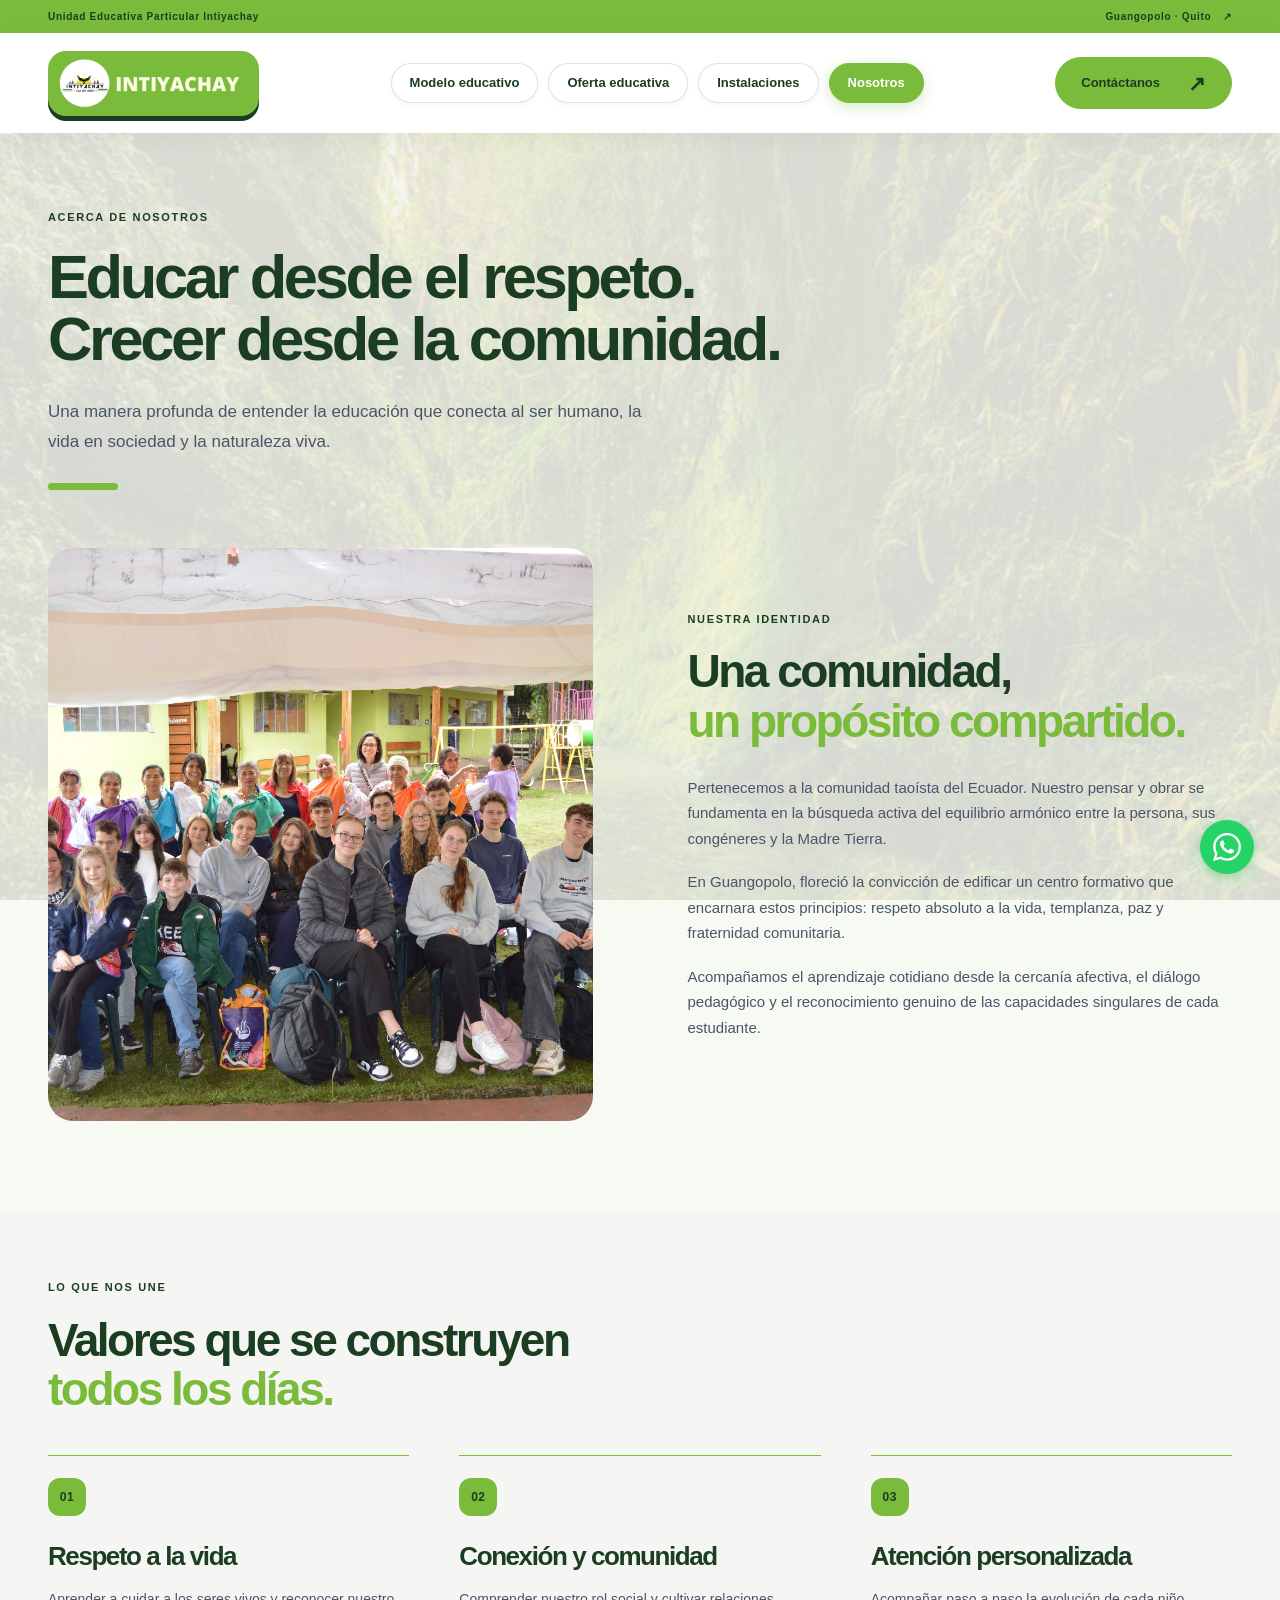
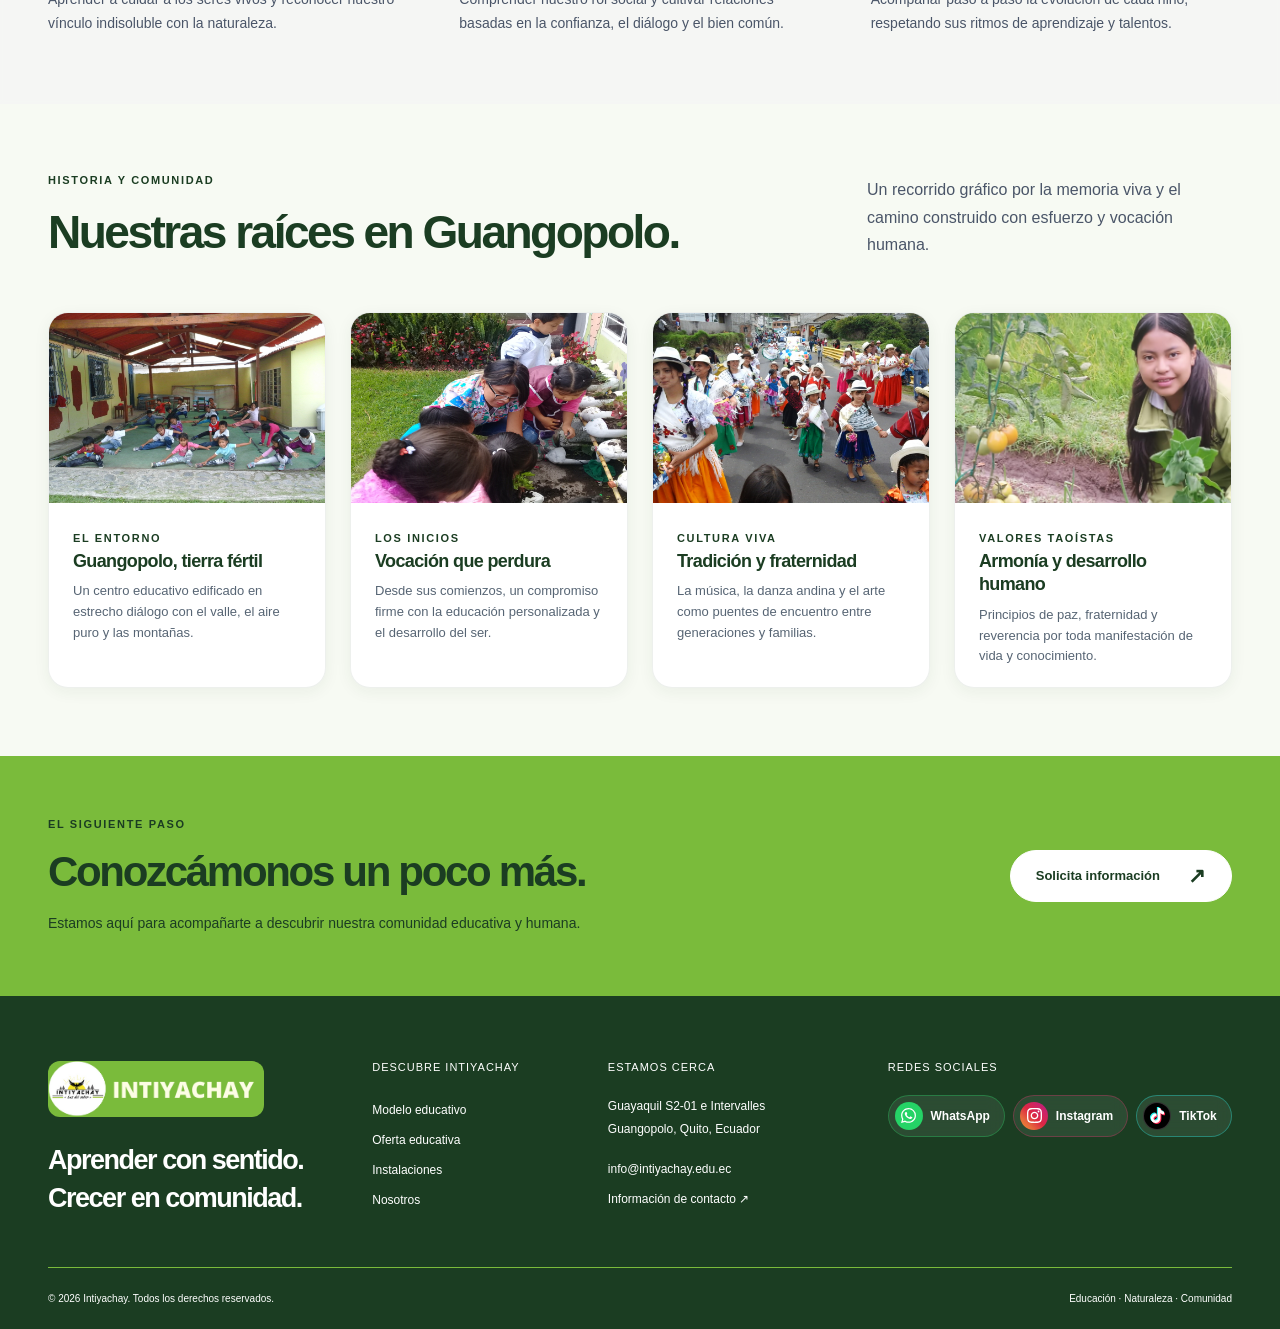
==== acerca-de-nosotros/index.html @ d3e2aaf1 "Initial commit: Rediseño Intiyachay Vinculación" ====
<!DOCTYPE html>
<html lang="es">
<head>
  <meta charset="utf-8"/>
  <meta content="width=device-width, initial-scale=1" name="viewport"/>
  <meta content="Conoce la historia, valores y comunidad de la Unidad Educativa Particular Intiyachay en Guangopolo, Quito." name="description"/>
  <meta content="noindex,nofollow" name="robots"/>
  <meta content="#7ABB3B" name="theme-color"/>
  <title>Nosotros | Intiyachay</title>
  <link href="/assets/styles.css" rel="stylesheet"/>
  <script defer="" src="/assets/site.js"></script>
</head>
<body>
  <a class="skip" href="#contenido">Saltar al contenido</a>

  <div class="utility">
    <div class="container">
      <span>Unidad Educativa Particular Intiyachay</span>
      <a href="/contacto/#ubicacion">Guangopolo · Quito <span aria-hidden="true">↗</span></a>
    </div>
  </div>

  <header class="header">
    <div class="container nav-row">
      <a aria-label="Intiyachay, inicio" class="brand" href="/">
        <img alt="Logo horizontal original, con símbolo y nombre incluidos" height="70" loading="eager" src="/assets/logo.png" width="270"/>
      </a>
      <nav aria-label="Navegación principal" class="desktop-nav">
        <a href="/modelo-educativo/">Modelo educativo</a>
        <a href="/oferta-educativa/">Oferta educativa</a>
        <a href="/nuestras-instalciones/">Instalaciones</a>
        <a aria-current="page" href="/acerca-de-nosotros/">Nosotros</a>
      </nav>
      <a class="button small header-cta" href="/contacto/">Contáctanos<span aria-hidden="true">↗</span></a>
      <button aria-controls="mobile-menu" aria-expanded="false" aria-label="Abrir menú" class="menu-toggle">
        <span></span><span></span>
      </button>
    </div>
    <nav aria-label="Navegación móvil" hidden="" id="mobile-menu">
      <a href="/">Inicio</a>
      <a href="/modelo-educativo/">Modelo educativo</a>
      <a href="/oferta-educativa/">Oferta educativa</a>
      <a href="/nuestras-instalciones/">Instalaciones</a>
      <a aria-current="page" href="/acerca-de-nosotros/">Nosotros</a>
      <a href="/contacto/">Contacto</a>
    </nav>
  </header>

  <main id="contenido">
    <section class="page-intro container">
      <p class="eyebrow">ACERCA DE NOSOTROS</p>
      <h1>Educar desde el respeto.<br/> <em>Crecer desde la comunidad.</em></h1>
      <p class="lead">Una manera profunda de entender la educación que conecta al ser humano, la vida en sociedad y la naturaleza viva.</p>
    </section>

    <section class="container editorial about-editorial">
      <div class="editorial-photo">
        <img alt="Fotografía grupal de la comunidad educativa Intiyachay" fetchpriority="high" height="1063" loading="eager" src="/assets/comunidad.jpeg" width="1600"/>
      </div>
      <div class="editorial-copy">
        <p class="eyebrow">NUESTRA IDENTIDAD</p>
        <h2>Una comunidad,<br/> <em>un propósito compartido.</em></h2>
        <p>Pertenecemos a la comunidad taoísta del Ecuador. Nuestro pensar y obrar se fundamenta en la búsqueda activa del equilibrio armónico entre la persona, sus congéneres y la Madre Tierra.</p>
        <p>En Guangopolo, floreció la convicción de edificar un centro formativo que encarnara estos principios: respeto absoluto a la vida, templanza, paz y fraternidad comunitaria.</p>
        <p>Acompañamos el aprendizaje cotidiano desde la cercanía afectiva, el diálogo pedagógico y el reconocimiento genuino de las capacidades singulares de cada estudiante.</p>
      </div>
    </section>

    <section class="section soft">
      <div class="container">
        <p class="eyebrow">LO QUE NOS UNE</p>
        <h2>Valores que se construyen<br/> <em>todos los días.</em></h2>
        <div class="spaces-grid">
          <article>
            <span class="number">01</span>
            <h3>Respeto a la vida</h3>
            <p>Aprender a cuidar a los seres vivos y reconocer nuestro vínculo indisoluble con la naturaleza.</p>
          </article>
          <article>
            <span class="number">02</span>
            <h3>Conexión y comunidad</h3>
            <p>Comprender nuestro rol social y cultivar relaciones basadas en la confianza, el diálogo y el bien común.</p>
          </article>
          <article>
            <span class="number">03</span>
            <h3>Atención personalizada</h3>
            <p>Acompañar paso a paso la evolución de cada niño, respetando sus ritmos de aprendizaje y talentos.</p>
          </article>
        </div>
      </div>
    </section>

    <section class="section container">
      <div class="section-top">
        <div>
          <p class="eyebrow">HISTORIA Y COMUNIDAD</p>
          <h2>Nuestras raíces en Guangopolo.</h2>
        </div>
        <p class="section-description">Un recorrido gráfico por la memoria viva y el camino construido con esfuerzo y vocación humana.</p>
      </div>

      <div class="history-grid">
        <article class="history-card">
          <img src="/assets/exterior-escuela.jpg" alt="Instalaciones y entorno de Intiyachay" loading="lazy" width="600" height="400"/>
          <div class="history-card-body">
            <span class="eyebrow">EL ENTORNO</span>
            <h3>Guangopolo, tierra fértil</h3>
            <p>Un centro educativo edificado en estrecho diálogo con el valle, el aire puro y las montañas.</p>
          </div>
        </article>

        <article class="history-card">
          <img src="/assets/aula-antigua.jpg" alt="Aula y orígenes del proyecto pedagógico" loading="lazy" width="600" height="400"/>
          <div class="history-card-body">
            <span class="eyebrow">LOS INICIOS</span>
            <h3>Vocación que perdura</h3>
            <p>Desde sus comienzos, un compromiso firme con la educación personalizada y el desarrollo del ser.</p>
          </div>
        </article>

        <article class="history-card">
          <img src="/assets/danza-desfile.jpg" alt="Danza y tradiciones comunitarias" loading="lazy" width="600" height="400"/>
          <div class="history-card-body">
            <span class="eyebrow">CULTURA VIVA</span>
            <h3>Tradición y fraternidad</h3>
            <p>La música, la danza andina y el arte como puentes de encuentro entre generaciones y familias.</p>
          </div>
        </article>

        <article class="history-card">
          <img src="/assets/retrato-comunidad.jpeg" alt="Miembros de la comunidad educativa Intiyachay" loading="lazy" width="600" height="400"/>
          <div class="history-card-body">
            <span class="eyebrow">VALORES TAOÍSTAS</span>
            <h3>Armonía y desarrollo humano</h3>
            <p>Principios de paz, fraternidad y reverencia por toda manifestación de vida y conocimiento.</p>
          </div>
        </article>
      </div>
    </section>

    <section class="contact-band">
      <div class="container">
        <div>
          <p class="eyebrow">EL SIGUIENTE PASO</p>
          <h2>Conozcámonos un poco más.</h2>
          <p>Estamos aquí para acompañarte a descubrir nuestra comunidad educativa y humana.</p>
        </div>
        <a class="button light" href="/contacto/">Solicita información<span aria-hidden="true">↗</span></a>
      </div>
    </section>
  </main>

  <footer>
    <div class="container footer-grid">
      <div class="footer-brand">
        <a aria-label="Intiyachay, inicio" href="/">
          <img alt="Logo horizontal original, con símbolo y nombre incluidos" height="70" loading="lazy" src="/assets/logo.png" width="270"/>
        </a>
        <p>Aprender con sentido.<br/> Crecer en comunidad.</p>
      </div>
      <div>
        <h2>Descubre Intiyachay</h2>
        <a href="/modelo-educativo/">Modelo educativo</a>
        <a href="/oferta-educativa/">Oferta educativa</a>
        <a href="/nuestras-instalciones/">Instalaciones</a>
        <a href="/acerca-de-nosotros/">Nosotros</a>
      </div>
      <div>
        <h2>Estamos cerca</h2>
        <p>Guayaquil S2-01 e Intervalles<br/> Guangopolo, Quito, Ecuador</p>
        <a href="mailto:info@intiyachay.edu.ec">info@intiyachay.edu.ec</a>
        <a href="/contacto/">Información de contacto ↗</a>
      </div>
            <div>
        <h2>Redes Sociales</h2>
        <div class="footer-social-strip">
          <a href="https://api.whatsapp.com/send?phone=593987041661&amp;text=%C2%A1Buen%20d%C3%ADa%20Centro%20Educativo%20Particular%20Intiyachay!%20%F0%9F%8C%9F%20Deseo%20m%C3%A1s%20informaci%C3%B3n%20sobre%20sus%20servicios%20educativos%20%20%F0%9F%93%9A" target="_blank" rel="noopener noreferrer" class="footer-social-btn whatsapp">
            <span class="icon-circle"><svg viewBox="0 0 24 24" fill="currentColor"><path d="M17.472 14.382c-.297-.149-1.758-.867-2.03-.967-.273-.099-.471-.148-.67.15-.197.297-.767.966-.94 1.164-.173.199-.347.223-.644.075-.297-.15-1.255-.463-2.39-1.475-.883-.788-1.48-1.761-1.653-2.059-.173-.297-.019-.458.13-.606.134-.133.298-.347.446-.52.149-.174.198-.298.298-.497.099-.198.05-.371-.025-.52-.075-.149-.669-1.612-.916-2.207-.242-.579-.487-.5-.669-.51l-.57-.01c-.198 0-.52.074-.792.372-.272.297-1.04 1.016-1.04 2.479 0 1.462 1.065 2.875 1.213 3.074.149.198 2.096 3.2 5.077 4.487.709.306 1.262.489 1.694.625.712.227 1.36.195 1.871.118.571-.085 1.758-.719 2.006-1.413.248-.694.248-1.289.173-1.413-.074-.124-.272-.198-.57-.347m-5.421 7.403h-.004a9.87 9.87 0 01-5.031-1.378l-.361-.214-3.741.982.998-3.648-.235-.374a9.86 9.86 0 01-1.51-5.26c.001-5.45 4.436-9.884 9.888-9.884 2.64 0 5.122 1.03 6.988 2.898a9.825 9.825 0 012.893 6.994c-.003 5.45-4.437 9.884-9.885 9.884m8.413-18.297A11.815 11.815 0 0012.05 0C5.495 0 .16 5.335.157 11.892c0 2.096.547 4.142 1.588 5.945L.057 24l6.305-1.654a11.882 11.882 0 005.683 1.448h.005c6.554 0 11.89-5.335 11.893-11.893a11.821 11.821 0 00-3.48-8.413z"/></svg></span>
            <span>WhatsApp</span>
          </a>
          <a href="https://www.instagram.com/intiyachay.ec/" target="_blank" rel="noopener noreferrer" class="footer-social-btn instagram">
            <span class="icon-circle"><svg viewBox="0 0 24 24" fill="currentColor"><path d="M12 2.163c3.204 0 3.584.012 4.85.07 3.252.148 4.771 1.691 4.919 4.919.058 1.265.069 1.645.069 4.849 0 3.205-.012 3.584-.069 4.849-.149 3.225-1.664 4.771-4.919 4.919-1.266.058-1.644.07-4.85.07-3.204 0-3.584-.012-4.849-.07-3.26-.149-4.771-1.699-4.919-4.92-.058-1.265-.07-1.644-.07-4.849 0-3.204.013-3.583.07-4.849.149-3.227 1.664-4.771 4.919-4.919 1.266-.057 1.645-.069 4.849-.069zm0-2.163c-3.259 0-3.667.014-4.947.072-4.358.2-6.78 2.618-6.98 6.98-.059 1.281-.073 1.689-.073 4.948 0 3.259.014 3.668.072 4.948.2 4.358 2.618 6.78 6.98 6.98 1.281.058 1.689.072 4.948.072 3.259 0 3.668-.014 4.948-.072 4.354-.2 6.782-2.618 6.979-6.98.059-1.28.073-1.689.073-4.948 0-3.259-.014-3.667-.072-4.947-.196-4.354-2.617-6.78-6.979-6.98-1.281-.059-1.69-.073-4.949-.073zm0 5.838c-3.403 0-6.162 2.759-6.162 6.162s2.759 6.163 6.162 6.163 6.162-2.759 6.162-6.163c0-3.403-2.759-6.162-6.162-6.162zm0 10.162c-2.209 0-4-1.79-4-4 0-2.209 1.791-4 4-4s4 1.791 4 4c0 2.21-1.791 4-4 4zm6.406-11.845c-.796 0-1.441.645-1.441 1.44s.645 1.44 1.441 1.44c.795 0 1.439-.645 1.439-1.44s-.644-1.44-1.439-1.44z"/></svg></span>
            <span>Instagram</span>
          </a>
          <a href="https://www.tiktok.com/@intiyachay.school" target="_blank" rel="noopener noreferrer" class="footer-social-btn tiktok">
            <span class="icon-circle"><svg viewBox="0 0 24 24" fill="currentColor"><path d="M12.525.02c1.31-.02 2.61-.01 3.91-.02.08 1.53.63 3.09 1.75 4.17 1.12 1.11 2.7 1.62 4.24 1.79v4.03c-1.44-.05-2.89-.35-4.2-.97-.57-.26-1.1-.59-1.62-.93-.01 2.92.01 5.84-.02 8.75-.08 1.4-.54 2.79-1.35 3.94-1.31 1.92-3.58 3.17-5.91 3.21-1.43.08-2.86-.31-4.08-1.03-2.02-1.19-3.44-3.37-3.65-5.71-.02-.5-.03-1-.01-1.49.18-1.9 1.12-3.72 2.58-4.96 1.66-1.44 3.98-2.13 6.15-1.72.02 1.48-.04 2.96-.04 4.44-.99-.32-2.15-.23-3.02.37-.63.41-1.11 1.04-1.36 1.75-.21.51-.24 1.07-.14 1.61.24 1.64 1.82 2.89 3.5 2.74 1.41-.05 2.67-.97 3.09-2.31.2-.53.28-1.1.27-1.67V0z"/></svg></span>
            <span>TikTok</span>
          </a>
        </div>
      </div>
    </div>
    <div class="container footer-bottom">
      <span>© <span data-year="">2026</span> Intiyachay. Todos los derechos reservados.</span>
      <span>Educación · Naturaleza · Comunidad</span>
    </div>
  </footer>

    <a class="whatsapp-float" href="https://api.whatsapp.com/send?phone=593987041661&amp;text=%C2%A1Buen%20d%C3%ADa%20Centro%20Educativo%20Particular%20Intiyachay!%20%F0%9F%8C%9F%20Deseo%20m%C3%A1s%20informaci%C3%B3n%20sobre%20sus%20servicios%20educativos%20%20%F0%9F%93%9A" target="_blank" rel="noopener noreferrer" aria-label="Escríbenos por WhatsApp"><span class="whatsapp-float-tooltip">¿Conversamos? Escríbenos</span><svg viewBox="0 0 24 24" fill="#FFFFFF" width="28" height="28" aria-hidden="true"><path d="M17.472 14.382c-.297-.149-1.758-.867-2.03-.967-.273-.099-.471-.148-.67.15-.197.297-.767.966-.94 1.164-.173.199-.347.223-.644.075-.297-.15-1.255-.463-2.39-1.475-.883-.788-1.48-1.761-1.653-2.059-.173-.297-.019-.458.13-.606.134-.133.298-.347.446-.52.149-.174.198-.298.298-.497.099-.198.05-.371-.025-.52-.075-.149-.669-1.612-.916-2.207-.242-.579-.487-.5-.669-.51l-.57-.01c-.198 0-.52.074-.792.372-.272.297-1.04 1.016-1.04 2.479 0 1.462 1.065 2.875 1.213 3.074.149.198 2.096 3.2 5.077 4.487.709.306 1.262.489 1.694.625.712.227 1.36.195 1.871.118.571-.085 1.758-.719 2.006-1.413.248-.694.248-1.289.173-1.413-.074-.124-.272-.198-.57-.347m-5.421 7.403h-.004a9.87 9.87 0 01-5.031-1.378l-.361-.214-3.741.982.998-3.648-.235-.374a9.86 9.86 0 01-1.51-5.26c.001-5.45 4.436-9.884 9.888-9.884 2.64 0 5.122 1.03 6.988 2.898a9.825 9.825 0 012.893 6.994c-.003 5.45-4.437 9.884-9.885 9.884m8.413-18.297A11.815 11.815 0 0012.05 0C5.495 0 .16 5.335.157 11.892c0 2.096.547 4.142 1.588 5.945L.057 24l6.305-1.654a11.882 11.882 0 005.683 1.448h.005c6.554 0 11.89-5.335 11.893-11.893a11.821 11.821 0 00-3.48-8.413z"/></svg></a>
</body>
</html>
---- assets/styles.css ----
:root {
  --green: #7ABB3B;
  --forest: #1B3D22;
  --soft: #F4F6F5;
  --white: #FFFFFF;
  --ink: #353535;
  --muted: #4A5568;
  --line: #E5E5E5;
  --turquoise: #16B7CC
}

* {
  box-sizing: border-box
}

html {
  scroll-behavior: smooth;
  scroll-padding-top: 115px
}

body {
  margin: 0;
  background: var(--white);
  color: var(--ink);
  font: 16px/1.7 Arial, Helvetica, sans-serif;
  -webkit-font-smoothing: antialiased
}

h1,
h2,
h3,
p,
figure {
  margin: 0
}

h1,
h2,
h3 {
  font-weight: 400;
  line-height: 1.12
}

h1,
h2 {
  font-family: Georgia, 'Times New Roman', serif;
  letter-spacing: -.045em;
  color: var(--forest)
}

h1 {
  font-size: clamp(48px, 5.4vw, 78px)
}

h2 {
  font-size: clamp(36px, 3.6vw, 52px)
}

h3 {
  font-size: 22px;
  letter-spacing: -.025em;
  line-height: 1.3
}

h1 em,
h2 em {
  font-weight: 400
}

a {
  color: inherit;
  text-decoration: none
}

a,
button {
  -webkit-tap-highlight-color: transparent
}

button {
  font: inherit;
  color: inherit;
  cursor: pointer
}

button,
a {
  touch-action: manipulation
}

button:focus-visible,
a:focus-visible,
summary:focus-visible {
  outline: 3px solid var(--forest);
  outline-offset: 5px
}

img {
  display: block;
  max-width: 100%;
  height: auto
}

button {
  border: 0;
  background: none
}

::selection {
  background: var(--green);
  color: var(--forest)
}

.container {
  width: min(1240px, calc(100% - 96px));
  margin-inline: auto
}

.section {
  padding-block: 104px
}

.soft {
  background: var(--soft)
}

.eyebrow {
  font-size: 11px;
  line-height: 1.5;
  font-weight: 700;
  letter-spacing: .15em;
  color: var(--forest);
  text-transform: uppercase;
  margin-bottom: 20px
}

.lead {
  font-size: 18px;
  line-height: 1.8;
  color: var(--muted);
  max-width: 530px
}

.section-description {
  max-width: 365px;
  color: var(--muted)
}

.button {
  display: inline-flex;
  align-items: center;
  justify-content: space-between;
  gap: 28px;
  min-height: 52px;
  padding: 13px 23px;
  background: var(--green);
  color: var(--forest);
  font-size: 13px;
  font-weight: 700;
  border: 1px solid var(--green);
  border-radius: 4px;
  transition: background .2s, transform .2s
}

.button span {
  font-size: 21px;
  line-height: 1
}

.button:hover {
  background: var(--forest);
  color: var(--white);
  border-color: var(--forest);
  transform: translateY(-2px)
}

.button.small {
  min-height: 46px;
  padding: 10px 18px
}

.button.light {
  background: var(--white);
  border-color: var(--white);
  flex-shrink: 0
}

.button.light:hover {
  background: var(--green);
  color: var(--forest);
  border-color: var(--green)
}

.text-link {
  display: inline-flex;
  gap: 24px;
  align-items: center;
  min-height: 44px;
  font-size: 13px;
  font-weight: 700;
  color: var(--forest);
  border-bottom: 1px solid var(--green)
}

.text-link span {
  font-size: 22px
}

.text-link:hover {
  border-color: var(--forest)
}

.actions {
  display: flex;
  gap: 28px;
  align-items: center;
  flex-wrap: wrap
}

.skip {
  position: fixed;
  top: -100px;
  left: 20px;
  background: var(--forest);
  color: var(--white);
  padding: 12px;
  z-index: 30
}

.skip:focus {
  top: 10px
}

.utility {
  background: var(--forest);
  color: var(--white);
  font-size: 10px;
  letter-spacing: .07em;
  padding-block: 8px
}

.utility .container {
  display: flex;
  justify-content: space-between
}

.utility a {
  display: flex;
  gap: 12px;
  align-items: center
}

.header {
  background: var(--white);
  position: sticky;
  top: 0;
  z-index: 10;
  border-bottom: 1px solid var(--line)
}

.nav-row {
  display: flex;
  align-items: center;
  justify-content: space-between;
  gap: 28px;
  height: 94px
}

.brand {
  flex-shrink: 0
}

.brand img {
  width: 216px;
  height: 56px;
  object-fit: contain
}

.desktop-nav {
  display: flex;
  gap: 25px;
  align-items: center
}

.desktop-nav a {
  font-size: 12px;
  position: relative;
  padding: 14px 0
}

.desktop-nav a:after {
  content: '';
  position: absolute;
  bottom: 6px;
  left: 0;
  width: 0;
  height: 2px;
  background: var(--green);
  transition: width .2s
}

.desktop-nav a:hover:after,
.desktop-nav a[aria-current]:after {
  width: 100%
}

.menu-toggle {
  display: none;
  width: 44px;
  height: 44px;
  padding: 10px
}

.menu-toggle span {
  display: block;
  width: 24px;
  height: 2px;
  background: var(--forest);
  margin: 6px 0;
  transition: transform .2s
}

.menu-toggle[aria-expanded=true] span:first-child {
  transform: translateY(4px) rotate(45deg)
}

.menu-toggle[aria-expanded=true] span:last-child {
  transform: translateY(-4px) rotate(-45deg)
}

#mobile-menu {
  padding: 12px 24px 25px;
  border-top: 1px solid var(--line);
  max-height: calc(100dvh - 85px);
  overflow: auto
}

#mobile-menu a {
  display: block;
  padding: 12px;
  font-size: 17px;
  color: var(--forest)
}

#mobile-menu a[aria-current] {
  background: var(--soft)
}

[hidden] {
  display: none !important
}

.hero {
  display: grid;
  grid-template-columns: 1fr 1.1fr;
  gap: 55px;
  align-items: center;
  padding-top: 48px;
  padding-bottom: 62px
}

.hero-copy {
  padding-block: 25px
}

.hero .eyebrow {
  display: flex;
  align-items: center;
  gap: 9px
}

.dot {
  width: 7px;
  height: 7px;
  border-radius: 50%;
  background: var(--green)
}

.hero h1 {
  margin-bottom: 24px
}

.hero .lead {
  font-size: 16px;
  max-width: 420px;
  margin-bottom: 30px
}

.hero .actions {
  gap: 20px
}

.hero-note {
  display: flex;
  align-items: center;
  gap: 14px;
  margin-top: 40px;
  font-size: 10px;
  line-height: 1.6;
  letter-spacing: .03em
}

.tiny-line {
  display: block;
  width: 32px;
  height: 1px;
  background: var(--green)
}

.hero-photo {
  position: relative;
  align-self: stretch;
  min-height: 570px;
  overflow: hidden;
  border-radius: 120px 5px 5px 5px
}

.hero-photo>img {
  width: 100%;
  height: 100%;
  position: absolute;
  inset: 0;
  object-fit: cover;
  object-position: 50% 40%
}

.hero-photo figcaption {
  position: absolute;
  bottom: 23px;
  left: 23px;
  right: 23px;
  background: var(--white);
  padding: 20px 22px;
  display: flex;
  align-items: center;
  gap: 18px;
  font-size: 12px;
  line-height: 1.7;
  border-radius: 3px;
  color: var(--forest)
}

.caption-symbol {
  font-size: 45px;
  line-height: 1;
  color: var(--green)
}

.photo-index {
  position: absolute;
  top: 26px;
  right: 24px;
  background: var(--white);
  color: var(--forest);
  font-size: 9px;
  font-weight: 700;
  letter-spacing: .13em;
  padding: 6px 10px
}

.values-strip {
  border-top: 1px solid var(--line);
  border-bottom: 1px solid var(--line)
}

.values-strip .container {
  display: flex;
  justify-content: space-between;
  align-items: center;
  padding-block: 23px;
  color: var(--forest);
  font-size: 12px;
  font-weight: 600;
  letter-spacing: .02em
}

.values-strip span:nth-child(even) {
  color: var(--green);
  font-size: 22px
}

.editorial {
  display: grid;
  grid-template-columns: 1fr 1fr;
  gap: 95px;
  align-items: center
}

.editorial-photo {
  position: relative
}

.editorial-photo>img {
  width: 100%;
  aspect-ratio: 1.15;
  object-fit: cover;
  border-radius: 5px
}

.photo-label {
  position: absolute;
  bottom: 20px;
  left: 20px;
  background: var(--white);
  color: var(--forest);
  font-size: 9px;
  letter-spacing: .14em;
  font-weight: 700;
  padding: 9px 13px
}

.editorial-copy h2 {
  margin-bottom: 28px
}

.editorial-copy>p:not(.eyebrow) {
  color: var(--muted);
  margin-bottom: 18px;
  font-size: 15px
}

.editorial-copy .text-link {
  margin-top: 10px
}

.section-top {
  display: flex;
  align-items: flex-end;
  justify-content: space-between;
  gap: 45px;
  margin-bottom: 54px
}

.section-top .text-link {
  flex-shrink: 0
}

.pillars {
  display: grid;
  grid-template-columns: repeat(4, 1fr);
  gap: 32px
}

.pillars article {
  border-top: 1px solid var(--green);
  padding-top: 24px
}

.number {
  font-size: 12px;
  font-weight: 700;
  letter-spacing: .04em;
  color: var(--forest)
}

.pillars h3 {
  margin-top: 40px;
  margin-bottom: 16px;
  font-size: 21px;
  color: var(--forest)
}

.pillars p {
  font-size: 14px;
  color: var(--muted)
}

.education-layout {
  display: grid;
  grid-template-columns: .85fr 1.15fr;
  gap: 90px
}

.education-layout .section-description {
  margin: 25px 0
}

.level-rows>a {
  display: flex;
  align-items: center;
  gap: 24px;
  border-top: 1px solid var(--line);
  padding: 27px 0;
  transition: padding .2s
}

.level-rows>a:last-child {
  border-bottom: 1px solid var(--line)
}

.level-rows h3 {
  font: 29px Georgia, serif;
  color: var(--forest);
  margin-bottom: 8px
}

.level-rows p {
  font-size: 12px;
  color: var(--muted)
}

.level-rows .round-arrow {
  margin-left: auto;
  background: var(--soft);
  width: 42px;
  height: 42px;
  border-radius: 50%;
  display: grid;
  place-content: center;
  font-size: 20px;
  flex-shrink: 0;
  transition: background .2s
}

.level-rows a:hover {
  padding-left: 8px
}

.level-rows a:hover .round-arrow {
  background: var(--green)
}

.stories {
  padding-top: 0
}

.story-grid {
  display: grid;
  grid-template-columns: repeat(3, 1fr);
  gap: 28px
}

.story-photo {
  overflow: hidden;
  border-radius: 5px;
  margin-bottom: 22px
}

.story img {
  width: 100%;
  height: 340px;
  object-fit: cover;
  transition: transform .4s
}

.story:hover img {
  transform: scale(1.035)
}

.story .eyebrow {
  font-size: 9px;
  margin-bottom: 10px;
  display: block
}

.story h3 {
  font: 25px Georgia, serif;
  color: var(--forest);
  display: flex;
  justify-content: space-between;
  gap: 10px;
  margin-bottom: 12px
}

.story p {
  font-size: 13px;
  color: var(--muted)
}

.contact-band {
  background: var(--green);
  padding: 64px 0
}

.contact-band .container {
  display: flex;
  align-items: center;
  justify-content: space-between;
  gap: 30px
}

.contact-band h2 {
  font-size: 42px;
  line-height: 1.2;
  margin-bottom: 15px
}

.contact-band p:not(.eyebrow) {
  font-size: 14px;
  color: var(--forest)
}

.contact-band .eyebrow {
  margin-bottom: 14px
}

footer {
  background: var(--forest);
  color: var(--white);
  padding: 65px 0 0
}

.footer-grid {
  display: grid;
  grid-template-columns: 1.4fr 1fr 1fr;
  gap: 65px;
  padding-bottom: 55px
}

.footer-brand img {
  width: 216px;
  height: 56px
}

.footer-brand p {
  font: 28px/1.4 Georgia, serif;
  margin-top: 25px
}

.footer-grid h2 {
  font: 11px Arial, sans-serif;
  letter-spacing: .09em;
  text-transform: uppercase;
  color: var(--white);
  margin-bottom: 22px
}

.footer-grid>div>a:not(.footer-brand>a) {
  display: block;
  font-size: 12px;
  line-height: 2.5
}

.footer-grid>div>p:not(.footer-brand>p) {
  font-size: 12px;
  line-height: 1.9;
  margin-bottom: 14px
}

.footer-grid a:hover {
  text-decoration: underline;
  text-underline-offset: 5px
}

.footer-bottom {
  padding-block: 22px;
  border-top: 1px solid var(--green);
  display: flex;
  justify-content: space-between;
  gap: 25px;
  font-size: 10px
}

.page-intro {
  padding-top: 76px;
  padding-bottom: 58px
}

.page-intro h1 {
  font-size: clamp(44px, 5vw, 70px);
  margin-bottom: 26px;
  max-width: 1000px
}

.page-intro .lead {
  max-width: 625px;
  font-size: 17px
}

.wide-photo img {
  width: 100%;
  height: 460px;
  object-fit: cover;
  border-radius: 6px;
  object-position: center 60%
}

.image-caption {
  font-size: 11px;
  color: var(--muted);
  padding: 12px 0
}

.portrait-photo img {
  width: 100%;
  height: 540px;
  object-fit: cover;
  object-position: center 55%;
  border-radius: 6px 90px 6px 6px
}

.mini-feature {
  border-top: 1px solid var(--line);
  padding-top: 20px;
  margin-top: 20px
}

.mini-feature h3 {
  font-size: 18px;
  color: var(--forest);
  margin-bottom: 10px
}

.mini-feature p {
  font-size: 14px;
  color: var(--muted)
}

.offer-layout {
  display: grid;
  grid-template-columns: .8fr 1.2fr;
  gap: 70px;
  align-items: start
}

.offer-photo img {
  width: 100%;
  max-height: 630px;
  object-fit: cover;
  border-radius: 6px
}

.accordions details {
  border-top: 1px solid var(--line);
  scroll-margin-top: 120px
}

.accordions details:last-child {
  border-bottom: 1px solid var(--line)
}

summary {
  cursor: pointer;
  list-style: none;
  display: flex;
  gap: 22px;
  align-items: center;
  padding: 28px 0;
  font: 27px Georgia, serif;
  color: var(--forest)
}

summary::-webkit-details-marker {
  display: none
}

summary .plus {
  margin-left: auto;
  font: 28px Arial, sans-serif;
  transition: transform .2s
}

details[open] summary .plus {
  transform: rotate(45deg)
}

.detail-body {
  padding: 0 20px 28px 38px
}

.detail-body .eyebrow {
  margin-bottom: 12px
}

.detail-body p {
  font-size: 14px;
  margin-bottom: 16px;
  color: var(--muted)
}

.detail-body .muted {
  font-size: 12px
}

.quiet-note {
  display: flex;
  gap: 30px;
  align-items: center;
  background: var(--soft);
  padding: 35px
}

.quiet-note h2 {
  font-size: 28px;
  letter-spacing: -.025em;
  margin-bottom: 8px
}

.quiet-note p {
  font-size: 13px;
  color: var(--muted)
}

.quiet-note .button {
  margin-left: auto;
  flex-shrink: 0
}

.installation-hero {
  display: grid;
  grid-template-columns: 1.65fr 1fr;
  gap: 25px
}

.installation-hero img {
  width: 100%;
  height: 410px;
  object-fit: cover;
  border-radius: 6px
}

.installation-hero figcaption {
  font-size: 11px;
  color: var(--muted);
  padding-top: 10px
}

.spaces-grid {
  display: grid;
  grid-template-columns: repeat(3, 1fr);
  gap: 50px;
  margin-top: 40px
}

.spaces-grid article {
  border-top: 1px solid var(--green);
  padding-top: 22px
}

.spaces-grid h2,
.spaces-grid h3 {
  font: 28px Georgia, serif;
  letter-spacing: -.03em;
  color: var(--forest);
  margin: 25px 0 16px
}

.spaces-grid p {
  font-size: 14px;
  color: var(--muted)
}

.filters {
  display: flex;
  gap: 10px;
  margin: 30px 0;
  flex-wrap: wrap
}

.filters button {
  padding: 10px 20px;
  min-height: 44px;
  border: 1px solid var(--line);
  border-radius: 30px;
  font-size: 12px;
  background: var(--white)
}

.filters button[aria-pressed=true] {
  background: var(--forest);
  border-color: var(--forest);
  color: var(--white)
}

.gallery {
  display: grid;
  grid-template-columns: repeat(3, 1fr);
  gap: 30px 24px
}

.gallery-item {
  padding: 0;
  text-align: left;
  min-width: 0
}

.gallery-item>img {
  width: 100%;
  height: 275px;
  object-fit: cover;
  border-radius: 5px;
  transition: filter .2s
}

.gallery-item:hover>img {
  filter: brightness(.93)
}

.gallery-item>span {
  display: flex;
  justify-content: space-between;
  padding-top: 10px;
  font-size: 12px;
  color: var(--forest)
}

.gallery-item>span>span {
  font-size: 18px
}

dialog {
  border: 0;
  background: var(--white);
  border-radius: 8px;
  width: min(960px, calc(100% - 32px));
  max-height: 94dvh;
  padding: 16px 24px;
  overflow: auto;
  color: var(--forest)
}

dialog::backdrop {
  background: rgba(0, 0, 0, .8)
}

.dialog-top,
.dialog-bottom {
  display: flex;
  align-items: center;
  justify-content: space-between;
  gap: 20px;
  font-size: 12px
}

dialog button {
  min-width: 44px;
  min-height: 44px;
  font-size: 22px
}

#photo-full {
  margin: auto;
  max-height: 72dvh;
  max-width: 100%;
  width: auto;
  object-fit: contain
}

.dialog-bottom p {
  text-align: center
}

.about-editorial {
  padding-bottom: 90px
}

.about-editorial .editorial-photo img {
  aspect-ratio: .95;
  object-position: 50% 50%
}

.contact-layout {
  display: grid;
  grid-template-columns: 1fr 1fr;
  gap: 95px;
  margin-bottom: 90px
}

.contact-card {
  background: var(--soft);
  padding: 48px;
  border-radius: 6px
}

.contact-card h2 {
  margin-bottom: 25px;
  font-size: 42px
}

.contact-card p:not(.eyebrow) {
  font-size: 14px;
  color: var(--muted)
}

.email-address {
  display: block;
  font-size: clamp(16px, 2vw, 24px);
  color: var(--forest);
  margin: 30px 0 22px;
  overflow-wrap: anywhere
}

.contact-card .micro {
  font-size: 11px !important;
  margin-top: 12px
}

.contact-details article {
  padding: 25px 0 30px
}

.contact-details article+article {
  border-top: 1px solid var(--line)
}

.contact-details h2 {
  font-size: 36px;
  margin-bottom: 20px
}

.contact-details h3 {
  font-size: 24px;
  margin-bottom: 10px
}

.contact-details p:not(.eyebrow) {
  font-size: 14px;
  color: var(--muted);
  margin-bottom: 16px
}

.contact-photo {
  position: relative;
  margin-bottom: 80px;
  display: grid;
  grid-template-columns: 1.1fr 1fr;
  background: var(--forest);
  border-radius: 6px;
  overflow: hidden
}

.contact-photo img {
  width: 100%;
  height: 340px;
  object-fit: cover;
  object-position: center 30%
}

.contact-photo>div {
  align-self: center;
  padding: 35px 50px
}

.contact-photo h2,
.contact-photo .eyebrow {
  color: var(--white)
}

.sr-only {
  position: absolute;
  width: 1px;
  height: 1px;
  padding: 0;
  margin: -1px;
  overflow: hidden;
  clip: rect(0, 0, 0, 0);
  white-space: nowrap;
  border: 0
}

@media(min-width:1600px) {
  .hero-photo {
    min-height: 620px
  }
}

@media(max-width:1100px) {
  .container {
    width: calc(100% - 64px)
  }

  .desktop-nav {
    gap: 18px
  }

  .desktop-nav a {
    font-size: 11px
  }

  .nav-row {
    gap: 20px
  }

  .brand img {
    width: 189px;
    height: 49px
  }

  .hero {
    gap: 35px
  }

  .hero-photo {
    min-height: 530px;
    border-top-left-radius: 90px
  }

  .hero h1 {
    font-size: 62px
  }

  .hero .actions {
    gap: 16px
  }

  .hero .text-link {
    font-size: 12px
  }

  .editorial {
    gap: 50px
  }

  .education-layout {
    gap: 55px
  }

  .contact-layout {
    gap: 50px
  }

  .gallery-item>img {
    height: 230px
  }

  .story img {
    height: 300px
  }
}

@media(max-width:900px) {
  .desktop-nav {
    display: none
  }

  .nav-row {
    height: 80px
  }

  .header-cta {
    margin-left: auto
  }

  .menu-toggle {
    display: block
  }

  .hero {
    gap: 28px
  }

  .hero h1 {
    font-size: 54px
  }

  .hero-photo {
    min-height: 510px;
    border-top-left-radius: 70px
  }

  .hero-photo figcaption {
    padding: 15px;
    left: 15px;
    right: 15px;
    font-size: 10px
  }

  .hero .lead {
    font-size: 15px
  }

  .hero .actions {
    align-items: flex-start;
    flex-direction: column
  }

  .hero-note {
    margin-top: 24px
  }

  .pillars {
    grid-template-columns: repeat(2, 1fr);
    gap: 40px
  }

  .pillars h3 {
    margin-top: 22px
  }

  .editorial {
    gap: 40px
  }

  .section {
    padding-block: 75px
  }

  .education-layout {
    gap: 40px
  }

  .section-top {
    gap: 30px
  }

  .section-top h2 {
    font-size: 38px
  }

  .stories {
    padding-top: 0
  }

  .story-grid {
    gap: 18px
  }

  .story img {
    height: 260px
  }

  .story h3 {
    font-size: 22px
  }

  .footer-grid {
    gap: 35px
  }

  .footer-brand img {
    width: 189px;
    height: 49px
  }

  .offer-layout {
    gap: 35px
  }

  .contact-band h2 {
    font-size: 36px
  }

  .contact-layout {
    gap: 35px
  }

  .contact-card {
    padding: 30px
  }

  .installation-hero img {
    height: 340px
  }

  .gallery-item>img {
    height: 200px
  }

  .spaces-grid {
    gap: 28px
  }

  .spaces-grid h2,
  .spaces-grid h3 {
    font-size: 25px
  }

  .contact-photo>div {
    padding: 30px
  }

  .contact-photo h2 {
    font-size: 35px
  }
}

@media(max-width:650px) {
  .container {
    width: calc(100% - 40px)
  }

  .utility .container>span {
    display: none
  }

  .utility .container {
    justify-content: center
  }

  .utility {
    padding: 6px 0
  }

  .nav-row {
    height: 74px;
    gap: 12px
  }

  .brand img {
    width: 176px;
    height: auto
  }

  .header-cta {
    display: none
  }

  .menu-toggle {
    margin-left: auto
  }

  .hero {
    grid-template-columns: 1fr;
    gap: 30px;
    padding-top: 32px;
    padding-bottom: 35px
  }

  .hero-copy {
    padding: 0
  }

  .hero h1 {
    font-size: 56px;
    line-height: 1.05;
    margin-bottom: 23px
  }

  .hero h1 br:nth-child(2) {
    display: none
  }

  .hero .lead {
    font-size: 15px;
    max-width: 400px;
    margin-bottom: 24px
  }

  .hero .actions {
    flex-direction: row;
    align-items: center;
    gap: 18px
  }

  .hero .button {
    font-size: 12px;
    padding: 12px 17px
  }

  .hero .text-link {
    font-size: 11px;
    gap: 10px
  }

  .hero-note {
    display: none
  }

  .hero-photo {
    min-height: 0;
    height: 400px;
    border-top-left-radius: 70px
  }

  .hero-photo>img {
    object-position: center 35%
  }

  .hero-photo figcaption {
    bottom: 15px;
    font-size: 11px
  }

  .photo-index {
    top: 20px;
    right: 16px
  }

  .values-strip .container {
    justify-content: center;
    gap: 15px;
    flex-wrap: wrap;
    padding-block: 17px;
    font-size: 10px
  }

  .values-strip span:nth-child(4) {
    display: none
  }

  .values-strip span:last-child {
    width: 100%;
    text-align: center
  }

  .section {
    padding-block: 60px
  }

  .editorial {
    grid-template-columns: 1fr;
    gap: 35px
  }

  .editorial-photo>img {
    aspect-ratio: 1.2
  }

  .editorial-copy h2 {
    font-size: 39px;
    margin-bottom: 22px
  }

  .editorial-copy p {
    font-size: 14px !important
  }

  .eyebrow {
    font-size: 10px;
    margin-bottom: 16px
  }

  .section-top {
    display: block;
    margin-bottom: 35px
  }

  .section-top h2 {
    font-size: 39px
  }

  .section-top .text-link {
    margin-top: 20px
  }

  .section-top .section-description {
    margin-top: 22px
  }

  .pillars {
    gap: 32px 24px
  }

  .pillars h3 {
    font-size: 18px;
    margin-top: 22px;
    margin-bottom: 12px
  }

  .pillars p {
    font-size: 12px
  }

  .education-layout {
    grid-template-columns: 1fr;
    gap: 35px
  }

  .education-layout h2 br:nth-child(2) {
    display: none
  }

  .education-layout h2 {
    font-size: 42px
  }

  .education-layout .section-description {
    font-size: 14px;
    margin: 20px 0
  }

  .level-rows h3 {
    font-size: 25px
  }

  .level-rows>a {
    gap: 20px;
    padding: 24px 0
  }

  .story-grid {
    grid-template-columns: 1fr;
    gap: 35px
  }

  .story img {
    height: 330px;
    object-position: center 40%
  }

  .story-photo {
    margin-bottom: 17px
  }

  .story:nth-child(2) img {
    height: 270px
  }

  .story:nth-child(3) img {
    height: 270px
  }

  .story h3 {
    font-size: 26px
  }

  .stories {
    padding-top: 0
  }

  .contact-band {
    padding-block: 45px
  }

  .contact-band .container {
    flex-direction: column;
    align-items: flex-start;
    gap: 25px
  }

  .contact-band h2 {
    font-size: 36px
  }

  .contact-band p:not(.eyebrow) {
    font-size: 13px
  }

  footer {
    padding-top: 45px
  }

  .footer-grid {
    grid-template-columns: 1fr 1fr;
    gap: 35px 25px;
    padding-bottom: 35px
  }

  .footer-brand {
    grid-column: 1/-1
  }

  .footer-brand p {
    font-size: 26px;
    margin-top: 20px
  }

  .footer-grid h2 {
    font-size: 10px
  }

  .footer-grid>div>a:not(.footer-brand>a) {
    font-size: 11px
  }

  .footer-grid>div>p:not(.footer-brand>p) {
    font-size: 11px
  }

  .footer-bottom {
    display: block;
    font-size: 9px
  }

  .footer-bottom>span {
    display: block
  }

  .footer-bottom>span+span {
    margin-top: 8px
  }

  .page-intro {
    padding-top: 40px;
    padding-bottom: 35px
  }

  .page-intro h1 {
    font-size: 43px
  }

  .page-intro .lead {
    font-size: 15px
  }

  .wide-photo img {
    height: 300px
  }

  .image-caption {
    font-size: 10px
  }

  .portrait-photo img {
    height: 440px
  }

  .offer-layout {
    grid-template-columns: 1fr;
    gap: 30px
  }

  .offer-photo img {
    height: 300px;
    object-position: center 40%
  }

  summary {
    font-size: 25px;
    padding: 24px 0;
    gap: 16px
  }

  .detail-body {
    padding-left: 32px
  }

  .quiet-note {
    flex-wrap: wrap;
    padding: 25px;
    gap: 20px
  }

  .quiet-note h2 {
    font-size: 27px
  }

  .quiet-note .button {
    margin-left: 0
  }

  .installation-hero {
    gap: 15px;
    grid-template-columns: 1fr 1fr
  }

  .installation-hero img {
    height: 260px
  }

  .installation-hero figcaption {
    font-size: 10px
  }

  .spaces-grid {
    grid-template-columns: 1fr;
    gap: 30px;
    margin-top: 25px
  }

  .spaces-grid h2,
  .spaces-grid h3 {
    margin-top: 17px
  }

  .gallery {
    grid-template-columns: repeat(2, 1fr);
    gap: 22px 14px
  }

  .gallery-item>img {
    height: 190px
  }

  .gallery-item>span {
    font-size: 10px;
    gap: 6px
  }

  .filters {
    gap: 8px
  }

  .filters button {
    padding: 9px 14px;
    font-size: 11px
  }

  .about-editorial {
    padding-bottom: 55px
  }

  .about-editorial .editorial-photo img {
    aspect-ratio: 1.2
  }

  .contact-layout {
    grid-template-columns: 1fr;
    gap: 25px;
    margin-bottom: 40px
  }

  .contact-card {
    padding: 30px
  }

  .contact-card h2 {
    font-size: 39px
  }

  .email-address {
    font-size: 19px
  }

  .contact-details article {
    padding-top: 20px
  }

  .contact-details h2 {
    font-size: 34px
  }

  .contact-photo {
    grid-template-columns: 1fr;
    margin-bottom: 50px
  }

  .contact-photo img {
    height: 290px
  }

  .contact-photo>div {
    padding: 35px
  }

  .contact-photo h2 {
    font-size: 40px
  }

  dialog {
    padding: 10px 14px
  }

  .dialog-bottom p {
    font-size: 11px
  }

  #photo-full {
    max-height: 65dvh
  }
}

@media(max-width:380px) {
  .hero h1 {
    font-size: 49px
  }

  .hero-photo {
    height: 340px
  }

  .hero .actions {
    gap: 14px
  }

  .hero .button {
    padding-inline: 13px
  }

  .hero .text-link {
    gap: 5px
  }

  .gallery-item>img {
    height: 165px
  }

  .footer-grid {
    grid-template-columns: 1fr
  }

  .footer-brand {
    grid-column: auto
  }
}

@media(prefers-reduced-motion:reduce) {
  html {
    scroll-behavior: auto
  }

  *,
  *:before,
  *:after {
    transition: none !important;
    animation: none !important
  }
}

@media(max-width:650px) {
  .hero h1 {
    font-size: clamp(43px, 12vw, 50px)
  }

  .hero h1 br:nth-child(2) {
    display: initial
  }

  .education-layout h2 br:nth-child(2) {
    display: initial
  }
}

/* Rediseño interactivo: misma paleta del archivo original. */
h1,
h2,
h3,
.level-rows h3,
.story h3,
.spaces-grid h2,
.spaces-grid h3,
.footer-brand p,
summary {
  font-family: Arial, Helvetica, sans-serif;
  font-weight: 750;
  letter-spacing: -.055em
}

h1 em,
h2 em {
  font-style: normal;
  font-weight: 750;
  color: var(--green)
}

h1 {
  line-height: 1.02
}

h2 {
  line-height: 1.08
}

h3 {
  letter-spacing: -.035em
}

.brand {
  display: inline-flex;
  align-items: center;
  padding: 8px 11px;
  background: var(--green);
  border-radius: 18px;
  box-shadow: 0 5px 0 var(--forest);
  transition: transform .2s, box-shadow .2s
}

.brand:hover {
  transform: translateY(-2px);
  box-shadow: 0 7px 0 var(--forest)
}

.brand:active {
  transform: translateY(3px);
  box-shadow: 0 2px 0 var(--forest)
}

.brand img {
  border-radius: 10px;
  width: 189px;
  height: 49px
}

.nav-row {
  height: 100px
}

.header {
  border: 0;
  box-shadow: 0 4px 20px rgba(27, 61, 34, .06)
}

.desktop-nav a {
  font-size: 13px
}

.button,
.button.small,
.button.light {
  border-radius: 100px;
  min-height: 52px;
  padding-inline: 25px;
  transition: transform .2s, background .2s, box-shadow .2s
}

.button:hover {
  box-shadow: 0 7px 18px rgba(27, 61, 34, .16)
}

.utility {
  background: var(--green);
  color: var(--forest);
  font-weight: 700
}

.live-hero {
  background: var(--soft);
  position: relative;
  padding: 48px 0 20px;
  overflow: hidden
}

.live-hero:before {
  content: '';
  position: absolute;
  width: 550px;
  height: 550px;
  border: 1px solid var(--green);
  border-radius: 50%;
  top: -340px;
  left: -130px;
  pointer-events: none
}

.live-hero-grid {
  position: relative;
  display: grid;
  grid-template-columns: 1fr 1.07fr;
  gap: 55px;
  align-items: center
}

.live-hero-copy {
  padding: 30px 0
}

.live-hero h1 {
  font-size: clamp(48px, 5.8vw, 82px);
  margin-bottom: 26px;
  letter-spacing: -.065em
}

.live-hero h1 em {
  display: inline-block
}

.live-hero .eyebrow {
  display: flex;
  align-items: center;
  gap: 10px;
  letter-spacing: .1em
}

.live-dot {
  height: 8px;
  width: 8px;
  display: inline-block;
  border-radius: 50%;
  background: var(--green);
  flex-shrink: 0;
  box-shadow: 0 0 0 5px rgba(122, 187, 59, .15)
}

.live-hero-copy>p:not(.eyebrow) {
  font-size: 18px;
  line-height: 1.65;
  color: var(--muted);
  margin-bottom: 30px
}

.live-hero .actions {
  gap: 22px
}

.hero-location {
  display: flex;
  align-items: center;
  gap: 7px;
  font-size: 12px;
  font-weight: 700;
  color: var(--forest);
  min-height: 44px
}

.hero-location>span {
  font-size: 26px
}

.hero-chips {
  display: flex;
  gap: 9px;
  flex-wrap: wrap;
  margin-top: 40px
}

.hero-chips>span {
  border: 1px solid var(--line);
  padding: 7px 12px;
  border-radius: 30px;
  font-size: 10px;
  font-weight: 700;
  color: var(--muted);
  background: var(--white)
}

.hero-video-shell {
  background: var(--forest);
  padding: 16px;
  border-radius: 30px;
  box-shadow: 12px 12px 0 var(--green);
  transform: rotate(1deg);
  transition: transform .3s;
  margin: 10px 12px 25px 0;
  min-width: 0
}

.hero-video-shell:hover {
  transform: rotate(0)
}

.video-topline {
  display: flex;
  justify-content: space-between;
  align-items: center;
  gap: 10px;
  color: var(--white);
  font-size: 9px;
  font-weight: 700;
  letter-spacing: .08em;
  padding: 8px 5px 19px
}

.video-live-label {
  display: flex;
  align-items: center;
  gap: 9px
}

.video-topline .live-dot {
  height: 6px;
  width: 6px
}

.video-frame {
  position: relative;
  isolation: isolate;
  background: var(--forest);
  border-radius: 19px;
  overflow: hidden;
  aspect-ratio: 1.1
}

.video-frame video {
  width: 100%;
  height: 100%;
  display: block;
  object-fit: cover;
  background: var(--forest)
}

.video-frame.is-playing video {
  object-fit: contain
}

.video-play-overlay {
  position: absolute;
  inset: 0;
  display: flex;
  flex-direction: column;
  justify-content: center;
  align-items: center;
  gap: 14px;
  color: var(--white);
  font-size: 13px;
  font-weight: 700;
  background: rgba(27, 61, 34, .14);
  text-shadow: 0 2px 6px rgba(0, 0, 0, .7);
  padding-bottom: 35px
}

.play-circle {
  display: grid;
  place-items: center;
  padding-left: 5px;
  width: 84px;
  height: 84px;
  border-radius: 50%;
  background: var(--green);
  color: var(--forest);
  font-size: 27px;
  box-shadow: 0 0 0 12px rgba(255, 255, 255, .2);
  text-shadow: none;
  transition: transform .2s
}

.video-play-overlay:hover .play-circle {
  transform: scale(1.08)
}

.video-bottomline {
  display: flex;
  align-items: center;
  justify-content: space-between;
  gap: 12px;
  padding: 20px 8px 4px;
  color: var(--white)
}

.video-bottomline p {
  font-size: 11px;
  line-height: 1.6
}

.video-bottomline strong {
  font-size: 16px
}

.sound-toggle {
  display: flex;
  gap: 10px;
  align-items: center;
  padding: 9px 13px;
  border: 1px solid var(--green);
  border-radius: 30px;
  color: var(--white);
  font-size: 10px;
  min-height: 44px
}

.sound-toggle span {
  font-size: 18px;
  color: var(--green)
}

.video-status {
  color: var(--white);
  font-size: 12px;
  padding: 10px
}

.video-fallback {
  display: inline-block;
  margin: 0 10px 10px;
  color: var(--white);
  text-decoration: underline;
  font-size: 12px
}

.scroll-hint {
  display: flex;
  align-items: center;
  justify-content: center;
  gap: 12px;
  font-size: 9px;
  font-weight: 700;
  letter-spacing: .14em;
  color: var(--forest);
  padding: 18px
}

.scroll-hint span {
  font-size: 24px
}

.experience-controls {
  display: flex;
  flex-wrap: wrap;
  gap: 7px;
  background: var(--soft);
  border-radius: 50px;
  padding: 6px
}

.experience-controls button {
  border-radius: 40px;
  min-height: 44px;
  padding: 9px 18px;
  font-size: 12px;
  font-weight: 700;
  transition: background .2s, color .2s
}

.experience-controls button[aria-pressed=true] {
  background: var(--forest);
  color: var(--white)
}

.experience-stage {
  display: grid;
  grid-template-columns: 1.15fr 1fr;
  gap: 0;
  background: var(--forest);
  border-radius: 28px;
  overflow: hidden
}

.experience-stage>img {
  width: 100%;
  height: 450px;
  object-fit: cover;
  transition: opacity .2s
}

.experience-story {
  padding: 42px 48px;
  align-self: center;
  color: var(--white)
}

.experience-story .eyebrow {
  color: var(--green)
}

.experience-story h3 {
  font-size: 40px;
  line-height: 1.08;
  margin-bottom: 20px
}

.experience-story p:not(.eyebrow) {
  font-size: 15px;
  line-height: 1.7;
  margin-bottom: 24px
}

.experience-story .button {
  font-size: 12px;
  gap: 16px
}

.experience-arrows {
  display: flex;
  gap: 10px;
  margin-top: 24px
}

.experience-arrows button {
  width: 44px;
  height: 44px;
  border: 1px solid var(--green);
  border-radius: 50%;
  color: var(--white);
  font-size: 21px;
  transition: background .2s
}

.experience-arrows button:hover {
  background: var(--green);
  color: var(--forest)
}

.location-experience {
  background: var(--soft)
}

.map-layout {
  display: grid;
  grid-template-columns: 1.6fr 1fr;
  gap: 24px
}

.map-card {
  border-radius: 25px;
  overflow: hidden;
  background: var(--line);
  min-height: 450px;
  box-shadow: 0 8px 24px rgba(27, 61, 34, .06)
}

.map-card iframe {
  display: block;
  width: 100%;
  height: 100%;
  min-height: 450px;
  border: 0
}

.location-card {
  border-radius: 25px;
  padding: 35px;
  background: var(--white);
  color: var(--forest)
}

.location-pin {
  display: grid;
  place-items: center;
  background: var(--green);
  border-radius: 18px;
  width: 58px;
  height: 58px;
  font-size: 38px;
  margin-bottom: 23px
}

.location-card .eyebrow {
  font-size: 9px
}

.location-card h3 {
  font-size: 34px;
  line-height: 1.05;
  margin-bottom: 20px
}

.location-card>p:not(.eyebrow) {
  font-size: 13px;
  color: var(--muted)
}

.location-hours {
  display: flex;
  flex-direction: column;
  margin: 23px 0;
  font-size: 11px
}

.location-hours strong {
  font-size: 12px;
  margin-top: 5px
}

.location-card .text-link {
  margin-left: 16px
}

.pillars article {
  border-radius: 20px;
  padding: 27px 23px;
  background: var(--white);
  border: 1px solid var(--line);
  transition: transform .2s, border-color .2s, box-shadow .2s
}

.pillars article:hover {
  transform: translateY(-5px);
  border-color: var(--green);
  box-shadow: 0 10px 20px rgba(27, 61, 34, .06)
}

.pillars .number,
.spaces-grid .number {
  display: inline-grid;
  place-content: center;
  background: var(--green);
  width: 38px;
  height: 38px;
  border-radius: 12px
}

.story-photo,
.editorial-photo>img,
.offer-photo img,
.installation-hero img,
.gallery-item>img,
.wide-photo img,
.contact-card,
.contact-photo {
  border-radius: 22px
}

.story h3 {
  font-size: 24px;
  font-family: Arial, sans-serif;
  font-weight: 700
}

.level-rows h3 {
  font-size: 27px
}

.level-rows .round-arrow {
  background: var(--green)
}

.contact-band h2 em {
  color: var(--forest)
}

.footer-brand img {
  border-radius: 12px
}

.footer-brand p {
  font-size: 27px;
  font-family: Arial, sans-serif;
  font-weight: 700
}

.about-editorial .editorial-photo img {
  border-radius: 25px
}

.contact-photo h2 em {
  color: var(--green)
}

.page-intro h1 {
  font-size: clamp(42px, 4.8vw, 68px)
}

.page-intro h1 em {
  color: var(--forest)
}

.page-intro:after {
  content: '';
  display: block;
  width: 70px;
  height: 7px;
  background: var(--green);
  border-radius: 10px;
  margin-top: 25px
}

.quiet-note {
  border-radius: 22px
}

.spaces-grid h2,
.spaces-grid h3 {
  font-size: 26px;
  font-family: Arial, sans-serif
}

.button:focus-visible,
.experience-controls button:focus-visible {
  outline-color: var(--forest)
}

.hero-video-shell button:focus-visible {
  outline-color: var(--white)
}

.reveal-ready {
  opacity: 0;
  transform: translateY(22px);
  transition: opacity .55s ease, transform .55s ease
}

.reveal-ready.is-visible {
  opacity: 1;
  transform: none
}

@media(max-width:1100px) {
  .live-hero-grid {
    gap: 35px
  }

  .live-hero h1 {
    font-size: 65px
  }

  .live-hero-copy>p:not(.eyebrow) {
    font-size: 16px
  }

  .live-hero .actions {
    gap: 12px
  }

  .live-hero .button {
    font-size: 12px;
    padding-inline: 20px
  }

  .experience-story {
    padding: 32px
  }

  .experience-story h3 {
    font-size: 34px
  }

  .map-layout {
    grid-template-columns: 1.3fr 1fr
  }

  .location-card {
    padding: 28px
  }

  .location-card .text-link {
    margin-left: 0;
    margin-top: 10px
  }

  .brand img {
    width: 176px;
    height: auto
  }
}

@media(max-width:900px) {
  .nav-row {
    height: 90px
  }

  .live-hero-grid {
    grid-template-columns: 1fr 1fr;
    gap: 25px
  }

  .live-hero h1 {
    font-size: 52px
  }

  .hero-chips {
    margin-top: 25px
  }

  .hero-video-shell {
    padding: 12px;
    border-radius: 24px;
    box-shadow: 8px 8px 0 var(--green)
  }

  .video-frame {
    aspect-ratio: .83
  }

  .video-bottomline {
    align-items: flex-start;
    flex-direction: column;
    gap: 14px
  }

  .video-topline {
    font-size: 8px
  }

  .video-topline>span:last-child {
    display: none
  }

  .experience-stage {
    grid-template-columns: 1fr 1fr
  }

  .experience-stage>img {
    height: 430px
  }

  .experience-story {
    padding: 28px
  }

  .experience-story h3 {
    font-size: 30px
  }

  .experience-controls {
    margin-top: 22px
  }

  .experience-switcher .section-top {
    display: block
  }

  .map-card,
  .map-card iframe {
    min-height: 470px
  }

  .map-layout {
    grid-template-columns: 1.1fr 1fr
  }

  .location-card h3 {
    font-size: 30px
  }

  .pillars {
    gap: 22px
  }
}

@media(max-width:650px) {
  .brand {
    padding: 6px 9px;
    border-radius: 14px;
    box-shadow: 0 4px 0 var(--forest)
  }

  .brand img {
    width: 162px;
    height: 42px;
    border-radius: 9px
  }

  .nav-row {
    height: 82px
  }

  .live-hero {
    padding-top: 24px
  }

  .live-hero-grid {
    grid-template-columns: 1fr;
    gap: 18px
  }

  .live-hero-copy {
    padding: 15px 0
  }

  .live-hero h1 {
    font-size: clamp(46px, 12vw, 59px);
    margin-bottom: 23px
  }

  .live-hero-copy>p:not(.eyebrow) {
    font-size: 16px;
    margin-bottom: 23px
  }

  .live-hero .eyebrow {
    font-size: 9px
  }

  .hero-chips {
    display: none
  }

  .live-hero .actions {
    gap: 14px
  }

  .hero-location {
    font-size: 10px
  }

  .hero-location>span {
    font-size: 21px
  }

  .hero-video-shell {
    margin: 0 8px 12px 0;
    transform: none;
    border-radius: 24px
  }

  .video-frame {
    aspect-ratio: 1.1
  }

  .video-bottomline {
    flex-direction: row;
    align-items: center;
    padding: 15px 5px 5px
  }

  .video-bottomline strong {
    font-size: 13px
  }

  .video-bottomline p {
    font-size: 10px
  }

  .sound-toggle {
    font-size: 9px;
    padding: 8px 11px
  }

  .play-circle {
    height: 64px;
    width: 64px;
    font-size: 22px;
    box-shadow: 0 0 0 9px rgba(255, 255, 255, .2)
  }

  .video-play-overlay {
    font-size: 11px
  }

  .scroll-hint {
    padding: 10px
  }

  .experience-controls {
    display: flex;
    width: 100%;
    border-radius: 40px;
    justify-content: space-between
  }

  .experience-controls button {
    font-size: 11px;
    padding-inline: 13px
  }

  .experience-stage {
    grid-template-columns: 1fr;
    border-radius: 24px
  }

  .experience-stage>img {
    height: 280px
  }

  .experience-story {
    padding: 30px
  }

  .experience-story h3 {
    font-size: 34px
  }

  .experience-story p:not(.eyebrow) {
    font-size: 14px
  }

  .experience-arrows {
    margin-top: 20px
  }

  .section-top h2 {
    font-size: 36px
  }

  .map-layout {
    grid-template-columns: 1fr;
    gap: 18px
  }

  .map-card,
  .map-card iframe {
    min-height: 320px;
    height: 320px
  }

  .location-card {
    padding: 28px
  }

  .location-card .text-link {
    margin-top: 0;
    margin-left: 15px
  }

  .location-card h3 {
    font-size: 34px
  }

  .pillars {
    grid-template-columns: 1fr;
    gap: 15px
  }

  .pillars article {
    padding: 24px
  }

  .pillars h3 {
    font-size: 22px;
    margin-top: 20px
  }

  .pillars p {
    font-size: 14px
  }

  .page-intro h1 {
    font-size: 40px
  }

  .contact-card h2 {
    font-size: 38px
  }

  .gallery-item>img {
    border-radius: 15px
  }

  .education-layout h2 {
    font-size: 38px
  }

  .hero-location {
    min-height: 44px
  }

  .story img {
    height: 300px
  }

  .story:nth-child(2) img,
  .story:nth-child(3) img {
    height: 260px
  }
}

@media(prefers-reduced-motion:reduce) {
  .reveal-ready {
    opacity: 1;
    transform: none
  }

  .hero-video-shell {
    transform: none
  }
}

.video-play-overlay {
  bottom: 44px
}

/* Hero fotográfico y carrusel de admisiones. */
.photo-hero {
  position: relative;
  isolation: isolate;
  overflow: hidden;
  background: var(--forest);
  padding: 62px 0 0
}

.photo-hero:before {
  content: '';
  position: absolute;
  inset: 0;
  z-index: -1;
  background: radial-gradient(ellipse at 84% 25%, rgba(122, 187, 59, .22), transparent 55%), radial-gradient(ellipse at 5% 100%, rgba(22, 183, 204, .09), transparent 60%)
}

.hero-orbit {
  position: absolute;
  width: 700px;
  height: 700px;
  border: 1px solid rgba(122, 187, 59, .18);
  border-radius: 50%;
  right: -190px;
  top: -330px;
  z-index: -1
}

.hero-orbit:after {
  content: '';
  position: absolute;
  inset: 65px;
  border: 1px solid rgba(122, 187, 59, .12);
  border-radius: 50%
}

.photo-hero-grid {
  display: grid;
  grid-template-columns: .9fr 1.1fr;
  gap: 60px;
  align-items: center
}

.photo-hero-copy {
  padding: 25px 0 40px
}

.photo-hero-copy .eyebrow {
  display: flex;
  align-items: center;
  gap: 11px;
  color: var(--white);
  font-size: 10px;
  letter-spacing: .15em
}

.photo-hero h1 {
  color: var(--white);
  font-size: clamp(62px, 6vw, 86px);
  line-height: .99;
  letter-spacing: -.065em;
  margin-bottom: 29px
}

.photo-hero h1 em {
  color: var(--green);
  font-style: normal
}

.photo-hero-copy>p:not(.eyebrow) {
  font-size: 16px;
  color: var(--white);
  line-height: 1.8;
  opacity: .85;
  margin-bottom: 29px
}

.photo-hero .actions {
  gap: 22px
}

.photo-hero .button {
  background: var(--green);
  color: var(--forest);
  font-size: 12px;
  border-color: var(--green);
  min-height: 54px
}

.photo-hero .button:hover {
  background: var(--white);
  border-color: var(--white);
  box-shadow: 0 0 28px rgba(122, 187, 59, .25)
}

.hero-secondary {
  font-size: 11px;
  font-weight: 700;
  color: var(--white);
  min-height: 44px;
  display: inline-flex;
  align-items: center;
  gap: 13px
}

.hero-secondary span {
  font-size: 20px;
  color: var(--green)
}

.hero-secondary:hover {
  color: var(--green)
}

.hero-signature {
  display: flex;
  align-items: center;
  gap: 16px;
  margin-top: 37px;
  color: var(--white)
}

.hero-signature>span {
  font-size: 42px;
  line-height: 1;
  color: var(--green)
}

.hero-signature p {
  font-size: 11px;
  line-height: 1.7
}

.student-scene {
  position: relative;
  padding: 12px 0 22px
}

.student-photo-card {
  --px: 50%;
  --py: 50%;
  position: relative;
  isolation: isolate;
  border-radius: 28px;
  overflow: hidden;
  border: 1px solid rgba(255, 255, 255, .25);
  box-shadow: 0 28px 65px rgba(0, 0, 0, .2);
  transition: transform .45s ease, box-shadow .45s ease, border-color .45s ease
}

.student-photo-card img {
  width: 100%;
  height: auto;
  aspect-ratio: 4/3;
  object-fit: cover;
  transition: transform .65s ease, filter .45s ease
}

.student-photo-card:after {
  content: '';
  position: absolute;
  inset: 0;
  pointer-events: none;
  opacity: 0;
  background: radial-gradient(circle 220px at var(--px) var(--py), rgba(255, 255, 255, .2), transparent 75%);
  transition: opacity .35s
}

.photo-shine {
  position: absolute;
  inset: -30%;
  pointer-events: none;
  background: linear-gradient(110deg, transparent 35%, rgba(255, 255, 255, .03) 43%, rgba(255, 255, 255, .24) 50%, rgba(255, 255, 255, .03) 57%, transparent 65%);
  transform: translateX(-110%);
  transition: transform .85s cubic-bezier(.2, .6, .3, 1)
}

.student-photo-card:hover,
.student-photo-card:focus-visible {
  transform: translateY(-5px);
  box-shadow: 0 0 0 1px var(--green), 0 25px 65px rgba(122, 187, 59, .2);
  border-color: var(--green);
  outline: none
}

.student-photo-card:hover:after,
.student-photo-card:focus-visible:after {
  opacity: 1
}

.student-photo-card:hover .photo-shine,
.student-photo-card:focus-visible .photo-shine {
  transform: translateX(110%)
}

.student-photo-card:hover img {
  transform: scale(1.018);
  filter: brightness(1.035)
}

.student-photo-tag {
  position: absolute;
  left: 24px;
  bottom: 58px;
  display: flex;
  align-items: center;
  gap: 8px;
  background: var(--white);
  color: var(--forest);
  font-size: 9px;
  font-weight: 700;
  letter-spacing: .12em;
  padding: 13px 17px;
  border-radius: 30px;
  box-shadow: 0 6px 18px rgba(0, 0, 0, .08);
  pointer-events: none
}

.tag-dot {
  width: 7px;
  height: 7px;
  background: var(--green);
  border-radius: 50%
}

.student-photo-caption {
  color: var(--white);
  opacity: .6;
  font-size: 9px;
  letter-spacing: .16em;
  text-align: right;
  margin: 18px 3px 0
}

.photo-hero-scroll {
  display: flex;
  justify-content: center;
  align-items: center;
  gap: 18px;
  color: var(--white);
  border-top: 1px solid rgba(255, 255, 255, .12);
  margin-top: 34px;
  padding: 18px;
  font-size: 9px;
  letter-spacing: .16em;
  font-weight: 700
}

.photo-hero-scroll span {
  font-size: 22px;
  color: var(--green)
}

.admissions-section {
  padding: 58px 0 55px;
  background: var(--soft);
  scroll-margin-top: 95px
}

.admissions-heading {
  display: flex;
  justify-content: space-between;
  align-items: center;
  gap: 25px;
  margin-bottom: 28px
}

.admissions-heading .eyebrow {
  margin-bottom: 9px
}

.admissions-heading h2 {
  font-size: 34px
}

.admission-controls {
  display: flex;
  align-items: center;
  gap: 9px
}

.admission-controls>span {
  font-size: 11px;
  letter-spacing: .12em;
  color: var(--muted);
  margin-right: 15px
}

.admission-controls button {
  height: 44px;
  width: 44px;
  border: 1px solid var(--line);
  border-radius: 50%;
  font-size: 22px;
  background: var(--white);
  color: var(--forest);
  transition: background .2s
}

.admission-controls button:hover {
  background: var(--green)
}

.admission-track {
  display: flex;
  overflow-x: auto;
  scroll-snap-type: x mandatory;
  scrollbar-width: none;
  gap: 22px;
  border-radius: 22px;
  overscroll-behavior-x: contain
}

.admission-track::-webkit-scrollbar {
  display: none
}

.admission-slide {
  flex: 0 0 100%;
  min-width: 0;
  display: grid;
  grid-template-columns: .85fr 1.15fr;
  overflow: hidden;
  background: var(--white);
  border-radius: 22px;
  scroll-snap-align: start;
  scroll-snap-stop: always;
  border: 1px solid var(--line)
}

.admission-image {
  min-width: 0;
  overflow: hidden
}

.admission-image img {
  width: 100%;
  height: 100%;
  object-fit: cover;
  aspect-ratio: 1.4
}

.admission-copy {
  padding: 38px 44px;
  align-self: center
}

.admission-copy .eyebrow {
  font-size: 9px;
  margin-bottom: 14px
}

.admission-copy h3 {
  font-size: 37px;
  line-height: 1.08;
  color: var(--forest);
  margin-bottom: 18px
}

.admission-copy>p:not(.eyebrow) {
  font-size: 14px;
  color: var(--muted);
  max-width: 440px;
  margin-bottom: 22px
}

.admission-copy .button {
  font-size: 12px
}

.form-note {
  display: block;
  color: var(--muted);
  font-size: 10px;
  margin-top: 12px
}

.admission-dots {
  display: flex;
  justify-content: center;
  gap: 3px;
  margin-top: 12px
}

.admission-dots button {
  width: 44px;
  height: 34px;
  padding: 10px;
  display: grid;
  place-items: center
}

.admission-dots button:after {
  content: '';
  display: block;
  width: 7px;
  height: 7px;
  border-radius: 9px;
  background: var(--muted);
  transition: width .25s, background .25s
}

.admission-dots button[aria-pressed=true]:after {
  width: 24px;
  background: var(--forest)
}

.experience-switcher {
  background: var(--white)
}

.school-film {
  background: var(--forest)
}

.film-layout {
  display: grid;
  grid-template-columns: .8fr 1.2fr;
  gap: 90px;
  align-items: center
}

.school-film h2,
.school-film .eyebrow {
  color: var(--white)
}

.school-film h2 {
  margin-bottom: 26px
}

.school-film .film-layout>div>p:not(.eyebrow) {
  color: var(--white);
  opacity: .8;
  font-size: 16px;
  max-width: 330px
}

.school-film .hero-video-shell {
  transform: none;
  margin: 0;
  padding: 0;
  background: transparent;
  box-shadow: none;
  border-radius: 22px
}

.school-film .video-frame {
  aspect-ratio: 16/10;
  border: 1px solid rgba(255, 255, 255, .15)
}

.school-film .video-bottomline {
  padding-inline: 0
}

.school-film .video-topline {
  padding-inline: 0
}

.photo-hero a:focus-visible {
  outline-color: var(--white)
}

@media(max-width:1100px) {
  .photo-hero-grid {
    gap: 35px;
    grid-template-columns: 1fr 1.05fr
  }

  .photo-hero h1 {
    font-size: 70px
  }

  .photo-hero .actions {
    gap: 14px
  }

  .hero-secondary {
    font-size: 10px
  }

  .photo-hero .button {
    padding-inline: 20px
  }

  .admission-copy {
    padding: 30px
  }

  .admission-copy h3 {
    font-size: 32px
  }

  .film-layout {
    gap: 50px
  }
}

@media(max-width:900px) {
  .photo-hero {
    padding-top: 40px
  }

  .photo-hero-grid {
    gap: 30px
  }

  .photo-hero h1 {
    font-size: 60px
  }

  .photo-hero-copy>p:not(.eyebrow) {
    font-size: 14px
  }

  .photo-hero .actions {
    flex-direction: column;
    align-items: flex-start;
    gap: 8px
  }

  .hero-signature {
    margin-top: 25px
  }

  .student-photo-card {
    border-radius: 22px
  }

  .student-photo-tag {
    font-size: 7px;
    left: 12px;
    padding: 11px 12px;
    bottom: 55px
  }

  .admission-slide {
    grid-template-columns: .8fr 1.2fr
  }

  .admission-copy {
    padding: 28px
  }

  .admission-copy h3 {
    font-size: 29px
  }

  .admission-copy>p:not(.eyebrow) {
    font-size: 13px
  }

  .film-layout {
    gap: 35px
  }
}

@media(max-width:650px) {
  .photo-hero {
    padding-top: 23px
  }

  .photo-hero-grid {
    grid-template-columns: 1fr;
    gap: 13px
  }

  .photo-hero-copy {
    padding: 16px 0 8px
  }

  .photo-hero-copy .eyebrow {
    font-size: 8px;
    letter-spacing: .11em;
    margin-bottom: 22px
  }

  .photo-hero h1 {
    font-size: clamp(58px, 15vw, 74px);
    line-height: .99;
    margin-bottom: 24px
  }

  .photo-hero h1 br:nth-child(2) {
    display: none
  }

  .photo-hero h1 em:before {
    content: ' '
  }

  .photo-hero-copy>p:not(.eyebrow) {
    font-size: 14px;
    line-height: 1.75;
    margin-bottom: 22px
  }

  .photo-hero .actions {
    flex-direction: row;
    align-items: center;
    gap: 15px
  }

  .photo-hero .button {
    font-size: 11px;
    padding-inline: 18px;
    gap: 16px
  }

  .hero-secondary {
    font-size: 10px;
    gap: 7px
  }

  .hero-signature {
    display: none
  }

  .student-scene {
    padding-top: 14px;
    padding-bottom: 6px
  }

  .student-photo-card {
    border-radius: 21px
  }

  .student-photo-tag {
    left: 13px;
    bottom: 51px;
    font-size: 7px;
    padding: 10px 13px
  }

  .student-photo-caption {
    font-size: 8px;
    margin-top: 14px
  }

  .photo-hero-scroll {
    margin-top: 25px;
    padding: 14px;
    font-size: 8px;
    gap: 14px
  }

  .admissions-section {
    padding: 38px 0
  }

  .admissions-heading {
    gap: 16px;
    margin-bottom: 23px
  }

  .admissions-heading h2 {
    font-size: 28px
  }

  .admissions-heading .eyebrow {
    font-size: 8px
  }

  .admission-controls {
    gap: 5px
  }

  .admission-controls>span {
    display: none
  }

  .admission-controls button {
    width: 40px;
    height: 44px
  }

  .admission-slide {
    grid-template-columns: 1fr;
    border-radius: 20px
  }

  .admission-image img {
    height: 210px;
    aspect-ratio: auto;
    object-position: center 40%
  }

  .admission-copy {
    padding: 25px
  }

  .admission-copy h3 {
    font-size: 31px
  }

  .admission-copy .button {
    font-size: 11px;
    padding-inline: 18px;
    gap: 12px
  }

  .form-note {
    font-size: 9px
  }

  .admission-copy>p:not(.eyebrow) {
    font-size: 13px
  }

  .film-layout {
    grid-template-columns: 1fr;
    gap: 30px
  }

  .school-film h2 {
    font-size: 38px;
    margin-bottom: 18px
  }

  .school-film .film-layout>div>p:not(.eyebrow) {
    font-size: 14px
  }

  .school-film .video-frame {
    aspect-ratio: 4/3
  }

  .school-film .video-bottomline {
    flex-direction: row;
    align-items: center
  }

  .student-photo-card:hover,
  .student-photo-card:focus-visible {
    transform: none
  }

  .student-photo-card:hover img {
    transform: none
  }
}

@media(prefers-reduced-motion:reduce) {
  .photo-shine {
    display: none
  }

  .student-photo-card:hover,
  .student-photo-card:focus-visible,
  .student-photo-card:hover img {
    transform: none
  }

  .student-photo-card:after {
    display: none
  }
}


/* ═══════════════════════════════════════════════════════
   FULL-PAGE BACKGROUND (Textura institucional visible y armoniosa)
   ═══════════════════════════════════════════════════════ */
html {
  background-color: #f7faf3;
}

body {
  position: relative;
  background-color: transparent !important;
}

body::before {
  content: '';
  position: fixed;
  inset: 0;
  background: url('/assets/fondo-institucional.jpg') center center / cover no-repeat;
  opacity: 0.13;
  pointer-events: none;
  z-index: -1;
  filter: contrast(1.05) saturate(1.1);
}

/* Permitir que la textura se aprecie a lo largo de toda la página */
.page-intro {
  background: transparent !important;
}

.soft {
  background: rgba(244, 246, 245, 0.82) !important;
  backdrop-filter: blur(2px);
}

.admissions-section {
  background: rgba(244, 246, 245, 0.85) !important;
}

.location-experience {
  background: rgba(244, 246, 245, 0.85) !important;
}

/* Efecto del hero más sutil */
.photo-hero {
  background: #1B3D22 !important;
  padding-block: 48px 0 !important;
}

.photo-hero:before {
  opacity: 0.55 !important;
}

.hero-orbit {
  opacity: 0.3 !important;
  border-color: rgba(122, 187, 59, 0.12) !important;
}

.hero-orbit:after {
  opacity: 0.2 !important;
}

.photo-shine {
  opacity: 0.35 !important;
}

/* Botones de navegación destacados (no solo palabras) */
.desktop-nav {
  display: flex !important;
  gap: 10px !important;
  align-items: center !important;
}

.desktop-nav a {
  display: inline-flex !important;
  align-items: center !important;
  justify-content: center !important;
  padding: 8px 18px !important;
  border-radius: 100px !important;
  font-size: 13px !important;
  font-weight: 600 !important;
  color: #1B3D22 !important;
  background: rgba(255, 255, 255, 0.82) !important;
  border: 1px solid rgba(27, 61, 34, 0.14) !important;
  backdrop-filter: blur(8px) !important;
  -webkit-backdrop-filter: blur(8px) !important;
  text-decoration: none !important;
  transition: all 0.25s cubic-bezier(0.4, 0, 0.2, 1) !important;
  box-shadow: 0 2px 6px rgba(0, 0, 0, 0.04) !important;
}

.desktop-nav a:after {
  display: none !important;
}

.desktop-nav a:hover {
  background: #1B3D22 !important;
  color: #FFFFFF !important;
  border-color: #1B3D22 !important;
  transform: translateY(-2px) !important;
  box-shadow: 0 4px 14px rgba(27, 61, 34, 0.18) !important;
}

.desktop-nav a[aria-current="page"] {
  background: #7ABB3B !important;
  color: #FFFFFF !important;
  border-color: #7ABB3B !important;
  box-shadow: 0 4px 14px rgba(122, 187, 59, 0.3) !important;
}

/* Espaciados más compactos y fluidos (sin huecos vacíos excesivos) */
.section {
  padding-block: 68px !important;
}

.section.soft {
  padding-block: 68px !important;
}

.admissions-section {
  padding-block: 68px !important;
}

.contact-band {
  padding-block: 60px !important;
}

.footer-grid {
  display: grid !important;
  grid-template-columns: 1.3fr 0.9fr 1.1fr 1.4fr !important;
  gap: 36px !important;
  align-items: start !important;
  padding-bottom: 50px !important;
}

@media (max-width: 900px) {
  .footer-grid {
    grid-template-columns: 1fr 1fr !important;
    gap: 30px !important;
  }
}

@media (max-width: 650px) {
  .footer-grid {
    grid-template-columns: 1fr !important;
  }
}

/* ═══════════════════════════════════════════════════════
   REDES SOCIALES (En una sola línea horizontal)
   ═══════════════════════════════════════════════════════ */
.footer-social-strip,
.social-links-list {
  display: flex !important;
  flex-direction: row !important;
  flex-wrap: nowrap !important;
  gap: 8px !important;
  align-items: center !important;
}

.footer-social-btn,
.social-item-row,
.social-link-pill {
  display: inline-flex !important;
  align-items: center !important;
  gap: 8px !important;
  padding: 6px 14px 6px 6px !important;
  border-radius: 50px !important;
  background: rgba(255, 255, 255, 0.08) !important;
  color: #FFFFFF !important;
  font-size: 12px !important;
  font-weight: 600 !important;
  text-decoration: none !important;
  transition: all 0.28s cubic-bezier(0.4, 0, 0.2, 1) !important;
  border: 1px solid rgba(255, 255, 255, 0.16) !important;
  backdrop-filter: blur(8px);
  white-space: nowrap !important;
  flex-shrink: 0 !important;
}

.footer-social-btn .icon-circle,
.social-item-row .icon-circle,
.social-link-pill .icon-circle {
  width: 28px !important;
  height: 28px !important;
  border-radius: 50% !important;
  display: inline-flex !important;
  align-items: center !important;
  justify-content: center !important;
  flex-shrink: 0 !important;
  transition: transform 0.25s ease !important;
}

.footer-social-btn svg,
.social-item-row svg,
.social-link-pill svg {
  width: 15px !important;
  height: 15px !important;
  flex-shrink: 0 !important;
}

/* WhatsApp: Verde oficial (#25D366) */
.footer-social-btn.whatsapp,
.social-item-row.whatsapp,
.social-link-pill.whatsapp,
.social-whatsapp {
  border-color: rgba(37, 211, 102, 0.35) !important;
}

.footer-social-btn.whatsapp .icon-circle,
.social-item-row.whatsapp .icon-circle,
.social-whatsapp .icon-circle {
  background: #25D366 !important;
  color: #FFFFFF !important;
}

.footer-social-btn.whatsapp svg,
.social-item-row.whatsapp svg,
.social-whatsapp svg {
  fill: #FFFFFF !important;
  color: #FFFFFF !important;
}

.footer-social-btn.whatsapp:hover,
.social-item-row.whatsapp:hover,
.social-whatsapp:hover {
  background: rgba(37, 211, 102, 0.18) !important;
  border-color: #25D366 !important;
  color: #25D366 !important;
  transform: translateY(-2px) !important;
  box-shadow: 0 4px 18px rgba(37, 211, 102, 0.35) !important;
}

.footer-social-btn.whatsapp:hover .icon-circle,
.social-item-row.whatsapp:hover .icon-circle,
.social-whatsapp:hover .icon-circle {
  transform: scale(1.1) !important;
}

/* Instagram: Magenta / Gradiente Oficial */
.footer-social-btn.instagram,
.social-item-row.instagram,
.social-link-pill.instagram,
.social-instagram {
  border-color: rgba(225, 48, 108, 0.35) !important;
}

.footer-social-btn.instagram .icon-circle,
.social-item-row.instagram .icon-circle,
.social-instagram .icon-circle {
  background: linear-gradient(45deg, #f09433 0%, #e6683c 25%, #dc2743 50%, #cc2366 75%, #bc1888 100%) !important;
  color: #FFFFFF !important;
}

.footer-social-btn.instagram svg,
.social-item-row.instagram svg,
.social-instagram svg {
  fill: #FFFFFF !important;
  color: #FFFFFF !important;
}

.footer-social-btn.instagram:hover,
.social-item-row.instagram:hover,
.social-instagram:hover {
  background: rgba(225, 48, 108, 0.18) !important;
  border-color: #E1306C !important;
  color: #FF6584 !important;
  transform: translateY(-2px) !important;
  box-shadow: 0 4px 18px rgba(225, 48, 108, 0.35) !important;
}

.footer-social-btn.instagram:hover .icon-circle,
.social-item-row.instagram:hover .icon-circle,
.social-instagram:hover .icon-circle {
  transform: scale(1.1) !important;
}

/* TikTok: Oscuro con acentos cian y rojo */
.footer-social-btn.tiktok,
.social-item-row.tiktok,
.social-link-pill.tiktok,
.social-tiktok {
  border-color: rgba(37, 244, 238, 0.35) !important;
}

.footer-social-btn.tiktok .icon-circle,
.social-item-row.tiktok .icon-circle,
.social-tiktok .icon-circle {
  background: #000000 !important;
  color: #FFFFFF !important;
  border: 1px solid rgba(255, 255, 255, 0.2) !important;
}

.footer-social-btn.tiktok svg,
.social-item-row.tiktok svg,
.social-tiktok svg {
  fill: #FFFFFF !important;
  filter: drop-shadow(1px 1px 0px #FE2C55) drop-shadow(-1px -1px 0px #25F4EE) !important;
}

.footer-social-btn.tiktok:hover,
.social-item-row.tiktok:hover,
.social-tiktok:hover {
  background: rgba(0, 0, 0, 0.5) !important;
  border-color: #FE2C55 !important;
  color: #25F4EE !important;
  transform: translateY(-2px) !important;
  box-shadow: 0 4px 18px rgba(254, 44, 85, 0.35) !important;
}

.footer-social-btn.tiktok:hover .icon-circle,
.social-item-row.tiktok:hover .icon-circle,
.social-tiktok:hover .icon-circle {
  transform: scale(1.1) !important;
}

/* ═══════════════════════════════════════════════════════
   BOTÓN FLOTANTE WHATSAPP (Estándar, Sutil y Profesional)
   ═══════════════════════════════════════════════════════ */
.whatsapp-float {
  position: fixed !important;
  bottom: 26px !important;
  right: 26px !important;
  z-index: 9999 !important;
  width: 54px !important;
  height: 54px !important;
  border-radius: 50% !important;
  background-color: #25D366 !important;
  color: #FFFFFF !important;
  display: flex !important;
  align-items: center !important;
  justify-content: center !important;
  text-decoration: none !important;
  box-shadow: 0 4px 16px rgba(37, 211, 102, 0.35), 0 2px 6px rgba(0, 0, 0, 0.1) !important;
  transition: transform 0.25s cubic-bezier(0.34, 1.56, 0.64, 1), box-shadow 0.25s ease, background-color 0.2s ease !important;
  cursor: pointer !important;
}

.whatsapp-float:hover {
  transform: translateY(-3px) scale(1.04) !important;
  background-color: #20BD5A !important;
  box-shadow: 0 8px 24px rgba(37, 211, 102, 0.45), 0 4px 10px rgba(0, 0, 0, 0.12) !important;
}

.whatsapp-float:active {
  transform: translateY(-1px) scale(0.98) !important;
}

.whatsapp-float svg {
  width: 28px !important;
  height: 28px !important;
  fill: #FFFFFF !important;
  display: block !important;
  pointer-events: none !important;
}

/* Tooltip sutil profesional a la izquierda (solo visible al pasar el cursor) */
.whatsapp-float-tooltip {
  position: absolute !important;
  right: calc(100% + 12px) !important;
  top: 50% !important;
  transform: translateY(-50%) translateX(6px) !important;
  background: #FFFFFF !important;
  color: #1F2937 !important;
  font-family: inherit !important;
  font-size: 13px !important;
  font-weight: 500 !important;
  letter-spacing: -0.01em !important;
  padding: 7px 14px !important;
  border-radius: 999px !important;
  white-space: nowrap !important;
  box-shadow: 0 4px 16px rgba(0, 0, 0, 0.1), 0 1px 3px rgba(0, 0, 0, 0.06) !important;
  border: 1px solid rgba(0, 0, 0, 0.06) !important;
  pointer-events: none !important;
  opacity: 0 !important;
  visibility: hidden !important;
  transition: opacity 0.2s ease, transform 0.2s ease, visibility 0.2s ease !important;
}

.whatsapp-float-tooltip::after {
  content: "" !important;
  position: absolute !important;
  top: 50% !important;
  right: -5px !important;
  transform: translateY(-50%) rotate(45deg) !important;
  width: 10px !important;
  height: 10px !important;
  background: #FFFFFF !important;
  border-right: 1px solid rgba(0, 0, 0, 0.06) !important;
  border-top: 1px solid rgba(0, 0, 0, 0.06) !important;
}

.whatsapp-float:hover .whatsapp-float-tooltip {
  opacity: 1 !important;
  visibility: visible !important;
  transform: translateY(-50%) translateX(0) !important;
}

@media (max-width: 650px) {
  .whatsapp-float {
    bottom: 20px !important;
    right: 20px !important;
    width: 50px !important;
    height: 50px !important;
  }

  .whatsapp-float svg {
    width: 25px !important;
    height: 25px !important;
  }

  .whatsapp-float-tooltip {
    display: none !important;
  }
}

/* Tiras de Galería por Grado (Oferta Educativa) */
.level-gallery-strip {
  display: grid;
  grid-template-columns: repeat(auto-fit, minmax(110px, 1fr));
  gap: 12px;
  margin-top: 20px;
  padding-top: 18px;
  border-top: 1px solid rgba(27, 61, 34, 0.08);
}

.grade-thumb {
  display: flex;
  flex-direction: column;
  gap: 6px;
  border-radius: 12px;
  overflow: hidden;
  background: #FAFCF7;
  border: 1px solid rgba(27, 61, 34, 0.08);
  padding: 6px;
  transition: all 0.25s ease;
  text-align: center;
}

.grade-thumb:hover {
  transform: translateY(-3px);
  border-color: #7ABB3B;
  box-shadow: 0 4px 12px rgba(27, 61, 34, 0.08);
}

.grade-thumb img {
  width: 100%;
  aspect-ratio: 4 / 3;
  object-fit: cover;
  border-radius: 8px;
  display: block;
}

.grade-thumb span {
  font-size: 11px;
  font-weight: 600;
  color: #1B3D22;
}

/* Tarjetas Históricas (Acerca de nosotros) */
.history-grid {
  display: grid;
  grid-template-columns: repeat(auto-fit, minmax(260px, 1fr));
  gap: 24px;
  margin-top: 40px;
}

.history-card {
  background: #FFFFFF;
  border-radius: 20px;
  overflow: hidden;
  border: 1px solid rgba(27, 61, 34, 0.08);
  box-shadow: 0 4px 16px rgba(27, 61, 34, 0.06);
  transition: all 0.25s ease;
}

.history-card:hover {
  transform: translateY(-5px);
  box-shadow: 0 8px 25px rgba(27, 61, 34, 0.1);
  border-color: rgba(122, 187, 59, 0.3);
}

.history-card img {
  width: 100%;
  aspect-ratio: 16 / 11;
  object-fit: cover;
  display: block;
}

.history-card-body {
  padding: 20px 24px;
}

.history-card-body .eyebrow {
  margin-bottom: 6px;
  font-size: 11px;
}

.history-card-body h3 {
  font-size: 18px;
  color: #1B3D22;
  margin-bottom: 8px;
}

.history-card-body p {
  font-size: 13px;
  color: #576574;
  line-height: 1.6;
  margin: 0;
}

/* ═══════════════════════════════════════════════════════
   TIKTOK EMBEDS (Intiyachay en movimiento)
   ═══════════════════════════════════════════════════════ */
.school-film {
  background: #1B3D22 !important;
  padding-block: 76px !important;
  color: #FFFFFF !important;
  position: relative;
  overflow: hidden;
}

.school-film .eyebrow {
  color: #7ABB3B !important;
}

.school-film h2 {
  color: #FFFFFF !important;
  font-size: clamp(38px, 4.5vw, 56px) !important;
  margin-bottom: 16px !important;
}

.school-film h2 em {
  color: #7ABB3B !important;
}

.school-film .film-copy>p:not(.eyebrow) {
  font-size: 16px !important;
  color: rgba(255, 255, 255, 0.85) !important;
  line-height: 1.7 !important;
  max-width: 480px !important;
  margin-bottom: 24px !important;
}

.school-film .film-layout {
  display: grid !important;
  grid-template-columns: 1fr 1fr !important;
  gap: 56px !important;
  align-items: center !important;
}

/* ═══════════════════════════════════════════════════════
   HERO CON VIDEO DE FONDO COMPLETO Y TEXTO CENTRADO
   ═══════════════════════════════════════════════════════ */
.photo-hero.video-bg-hero {
  position: relative !important;
  overflow: hidden !important;
  background: var(--forest, #1B3D22) !important;
  min-height: 480px !important;
  padding: 44px 0 48px !important;
  display: flex !important;
  align-items: center !important;
  justify-content: center !important;
}

.photo-hero.video-bg-hero:before,
.photo-hero.video-bg-hero .hero-orbit {
  display: none !important;
}

.hero-video-bg-wrap {
  position: absolute !important;
  inset: 0 !important;
  width: 100% !important;
  height: 100% !important;
  overflow: hidden !important;
  z-index: 1 !important;
  pointer-events: none !important;
}

.hero-bg-video {
  width: 100% !important;
  height: 100% !important;
  object-fit: cover !important;
  object-position: center 30% !important;
  /* Escalar un 18% para empujar los bordes negros y la marca de agua de TikTok fuera de pantalla */
  transform: scale(1.18) !important;
  /* Brillo natural para que el video y los niños se vean vivos y claros */
  filter: brightness(0.85) !important;
  display: block !important;
}

/* Capa gradiente sutil para no tapar el video pero dar contraste al texto */
.hero-video-overlay {
  position: absolute !important;
  inset: 0 !important;
  background: linear-gradient(
    180deg,
    rgba(15, 38, 20, 0.48) 0%,
    rgba(15, 38, 20, 0.32) 45%,
    rgba(15, 38, 20, 0.6) 100%
  ) !important;
}

.hero-centered-container {
  position: relative !important;
  z-index: 2 !important;
  display: flex !important;
  justify-content: center !important;
  align-items: center !important;
  width: 100% !important;
}

.hero-centered-copy {
  max-width: 760px !important;
  width: 100% !important;
  display: flex !important;
  flex-direction: column !important;
  align-items: center !important;
  text-align: center !important;
  margin: 0 auto !important;
  padding: 0 !important;
  background: transparent !important;
  border: none !important;
  box-shadow: none !important;
  backdrop-filter: none !important;
  -webkit-backdrop-filter: none !important;
}

.hero-centered-copy .eyebrow {
  display: inline-flex !important;
  align-items: center !important;
  justify-content: center !important;
  gap: 8px !important;
  color: #FFFFFF !important;
  font-size: 10.5px !important;
  letter-spacing: 0.14em !important;
  margin-bottom: 14px !important;
  background: rgba(13, 33, 18, 0.6) !important;
  backdrop-filter: blur(8px) !important;
  -webkit-backdrop-filter: blur(8px) !important;
  padding: 5px 14px !important;
  border-radius: 999px !important;
  border: 1px solid rgba(255, 255, 255, 0.2) !important;
}

.hero-centered-copy h1 {
  color: #FFFFFF !important;
  font-size: clamp(44px, 5.5vw, 68px) !important;
  line-height: 1.04 !important;
  letter-spacing: -0.05em !important;
  margin: 0 0 24px 0 !important;
  text-shadow: 0 4px 24px rgba(0, 0, 0, 0.85), 0 1px 4px rgba(0, 0, 0, 0.9) !important;
}

.hero-centered-copy h1 em {
  color: var(--green, #7ABB3B) !important;
  font-style: normal !important;
  text-shadow: 0 3px 18px rgba(0, 0, 0, 0.9) !important;
}

.hero-centered-copy > p:not(.eyebrow) {
  font-size: 16px !important;
  line-height: 1.65 !important;
  color: #FFFFFF !important;
  max-width: 580px !important;
  margin-bottom: 22px !important;
  text-shadow: 0 2px 12px rgba(0, 0, 0, 0.85), 0 1px 3px rgba(0, 0, 0, 0.9) !important;
}

.hero-centered-copy .actions {
  display: flex !important;
  gap: 16px !important;
  align-items: center !important;
  justify-content: center !important;
  flex-wrap: wrap !important;
}

.hero-centered-copy .actions .button {
  background: var(--green, #7ABB3B) !important;
  color: var(--forest, #1B3D22) !important;
  border-color: var(--green, #7ABB3B) !important;
  box-shadow: 0 6px 20px rgba(0, 0, 0, 0.35) !important;
  min-height: 48px !important;
  padding-inline: 22px !important;
}

.hero-centered-copy .actions .hero-secondary {
  background: rgba(13, 33, 18, 0.65) !important;
  backdrop-filter: blur(8px) !important;
  -webkit-backdrop-filter: blur(8px) !important;
  padding: 10px 18px !important;
  border-radius: 999px !important;
  border: 1px solid rgba(255, 255, 255, 0.25) !important;
  color: #FFFFFF !important;
  text-decoration: none !important;
  font-size: 12px !important;
  font-weight: 700 !important;
  box-shadow: 0 4px 14px rgba(0, 0, 0, 0.25) !important;
  min-height: auto !important;
}

.hero-centered-copy .hero-signature {
  display: inline-flex !important;
  align-items: center !important;
  justify-content: center !important;
  gap: 10px !important;
  margin-top: 18px !important;
  color: #FFFFFF !important;
  text-align: left !important;
  background: rgba(13, 33, 18, 0.6) !important;
  backdrop-filter: blur(8px) !important;
  -webkit-backdrop-filter: blur(8px) !important;
  padding: 5px 16px !important;
  border-radius: 999px !important;
  border: 1px solid rgba(255, 255, 255, 0.18) !important;
}

.hero-centered-copy .hero-signature > span {
  font-size: 20px !important;
  color: var(--green, #7ABB3B) !important;
  line-height: 1 !important;
}

.hero-centered-copy .hero-signature p {
  font-size: 11px !important;
  line-height: 1.4 !important;
  color: rgba(255, 255, 255, 0.95) !important;
  margin: 0 !important;
}

@media (max-width: 768px) {
  .photo-hero.video-bg-hero {
    padding: 38px 0 42px !important;
    min-height: 420px !important;
  }
  .hero-centered-copy h1 {
    font-size: clamp(32px, 8vw, 44px) !important;
  }
  .hero-bg-video {
    transform: scale(1.25) !important;
  }
}

/* ═══════════════════════════════════════════════════════
   TARJETA DESTACADA ESTUDIANTES (Foto del Hero recolocada)
   ═══════════════════════════════════════════════════════ */
.student-highlight-card {
  display: flex !important;
  justify-content: center !important;
  align-items: center !important;
  width: 100% !important;
}

.highlight-image-wrap {
  position: relative !important;
  border-radius: 28px !important;
  overflow: hidden !important;
  border: 1px solid rgba(255, 255, 255, 0.22) !important;
  box-shadow: 0 24px 60px rgba(0, 0, 0, 0.35) !important;
  transition: transform 0.4s ease, border-color 0.4s ease, box-shadow 0.4s ease !important;
  max-width: 580px !important;
  width: 100% !important;
  background: #0D2112 !important;
}

.highlight-image-wrap:hover {
  transform: translateY(-5px) !important;
  border-color: #7ABB3B !important;
  box-shadow: 0 0 0 1px #7ABB3B, 0 30px 65px rgba(122, 187, 59, 0.25) !important;
}

.highlight-image-wrap img {
  width: 100% !important;
  height: auto !important;
  aspect-ratio: 4 / 3 !important;
  object-fit: cover !important;
  display: block !important;
  transition: transform 0.65s ease, filter 0.45s ease !important;
}

.highlight-image-wrap:hover img {
  transform: scale(1.025) !important;
  filter: brightness(1.03) !important;
}

.highlight-photo-badge {
  position: absolute !important;
  bottom: 18px !important;
  right: 18px !important;
  background: rgba(27, 61, 34, 0.88) !important;
  backdrop-filter: blur(8px) !important;
  -webkit-backdrop-filter: blur(8px) !important;
  color: #FFFFFF !important;
  border: 1px solid rgba(122, 187, 59, 0.45) !important;
  font-size: 10px !important;
  font-weight: 700 !important;
  letter-spacing: 0.12em !important;
  padding: 8px 16px !important;
  border-radius: 24px !important;
  pointer-events: none !important;
  box-shadow: 0 6px 18px rgba(0, 0, 0, 0.25) !important;
}

/* ═══════════════════════════════════════════════════════
   COMUNIDAD DIGITAL & TIKTOK CREATOR EMBED (Al final)
   ═══════════════════════════════════════════════════════ */
.community-social-section {
  padding-block: 80px !important;
  background: rgba(244, 246, 245, 0.88) !important;
  border-top: 1px solid rgba(27, 61, 34, 0.08);
}

.community-social-grid {
  display: grid !important;
  grid-template-columns: 1fr 1.05fr !important;
  gap: 50px !important;
  align-items: center !important;
}

.community-social-copy h2 {
  font-size: clamp(34px, 4vw, 48px) !important;
  line-height: 1.1 !important;
  margin-bottom: 18px !important;
}

.community-social-copy p:not(.eyebrow) {
  font-size: 15px !important;
  color: #4A5568 !important;
  line-height: 1.7 !important;
  margin-bottom: 28px !important;
}

.social-channels-list {
  display: flex !important;
  flex-direction: row !important;
  gap: 12px !important;
  flex-wrap: nowrap !important;
}

.social-channel-item {
  flex: 1 1 0 !important;
  display: flex !important;
  align-items: center !important;
  gap: 10px !important;
  padding: 10px 14px !important;
  background: #FFFFFF !important;
  border-radius: 14px !important;
  border: 1px solid rgba(27, 61, 34, 0.08) !important;
  text-decoration: none !important;
  color: #1B3D22 !important;
  box-shadow: 0 4px 14px rgba(27, 61, 34, 0.04) !important;
  transition: all 0.28s cubic-bezier(0.4, 0, 0.2, 1) !important;
  min-width: 0 !important;
}

.social-channel-item:hover {
  transform: translateY(-3px) !important;
  box-shadow: 0 8px 24px rgba(27, 61, 34, 0.1) !important;
}

.social-channel-details {
  min-width: 0 !important;
}

.social-channel-details strong {
  display: block !important;
  font-size: 13px !important;
  white-space: nowrap !important;
}

.social-channel-details span {
  display: block !important;
  font-size: 11px !important;
  color: #64748B !important;
  white-space: nowrap !important;
  overflow: hidden !important;
  text-overflow: ellipsis !important;
}

.social-channel-badge {
  display: none !important;
}

.social-channel-icon {
  width: 38px !important;
  height: 38px !important;
  border-radius: 10px !important;
  display: flex !important;
  align-items: center !important;
  justify-content: center !important;
  flex-shrink: 0 !important;
}

.social-channel-icon svg {
  width: 24px !important;
  height: 24px !important;
}

.social-channel-item.whatsapp .social-channel-icon {
  background: #25D366 !important;
  color: #FFFFFF !important;
}

.social-channel-item.whatsapp .social-channel-icon svg {
  fill: #FFFFFF !important;
}

.social-channel-item.whatsapp:hover {
  border-color: #25D366 !important;
}

.social-channel-item.instagram .social-channel-icon {
  background: linear-gradient(45deg, #f09433 0%, #e6683c 25%, #dc2743 50%, #cc2366 75%, #bc1888 100%) !important;
  color: #FFFFFF !important;
}

.social-channel-item.instagram .social-channel-icon svg {
  fill: #FFFFFF !important;
}

.social-channel-item.instagram:hover {
  border-color: #E1306C !important;
}

.social-channel-item.tiktok .social-channel-icon {
  background: #000000 !important;
  color: #FFFFFF !important;
}

.social-channel-item.tiktok .social-channel-icon svg {
  fill: #FFFFFF !important;
  filter: drop-shadow(1px 1px 0px #FE2C55) drop-shadow(-1px -1px 0px #25F4EE) !important;
}

.social-channel-item.tiktok:hover {
  border-color: #FE2C55 !important;
}

.social-channel-details {
  display: flex !important;
  flex-direction: column !important;
  gap: 2px !important;
  flex-grow: 1 !important;
}

.social-channel-details strong {
  font-size: 15px !important;
  color: #1B3D22 !important;
}

.social-channel-details span {
  font-size: 12px !important;
  color: #718096 !important;
}

.social-channel-badge {
  font-size: 12px !important;
  font-weight: 700 !important;
  color: #7ABB3B !important;
  background: rgba(122, 187, 59, 0.12) !important;
  padding: 6px 12px !important;
  border-radius: 20px !important;
  flex-shrink: 0 !important;
  transition: all 0.25s ease !important;
}

.social-channel-item:hover .social-channel-badge {
  background: #7ABB3B !important;
  color: #FFFFFF !important;
}

.community-tiktok-creator-wrap {
  display: flex !important;
  justify-content: center !important;
  align-items: center !important;
}

.community-tiktok-creator-wrap .tiktok-embed {
  margin: 0 auto !important;
  border-radius: 18px !important;
  box-shadow: 0 10px 30px rgba(0, 0, 0, 0.08) !important;
  border: 1px solid rgba(27, 61, 34, 0.08) !important;
  background: #FFFFFF !important;
}

@media (max-width: 960px) {
  .school-film .film-layout {
    grid-template-columns: 1fr !important;
    gap: 36px !important;
  }

  .community-social-grid {
    grid-template-columns: 1fr !important;
    gap: 36px !important;
  }
}
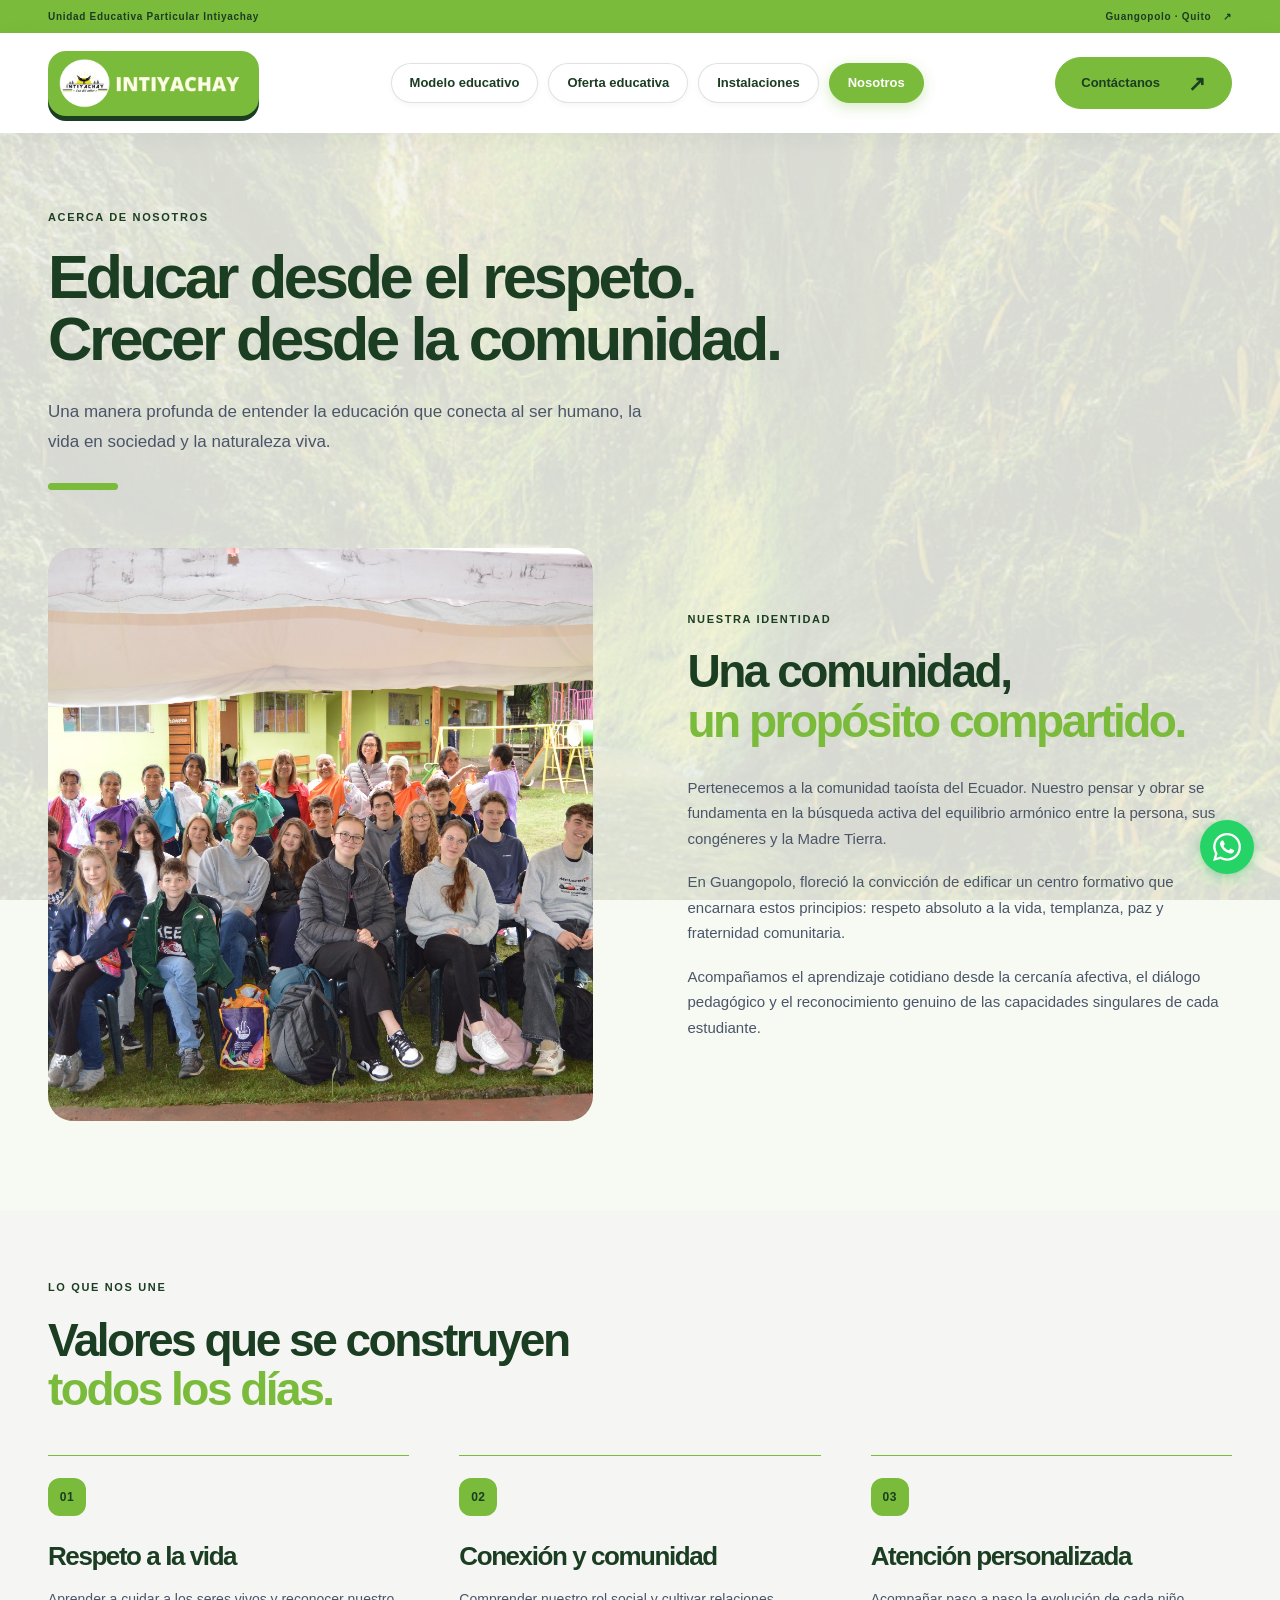
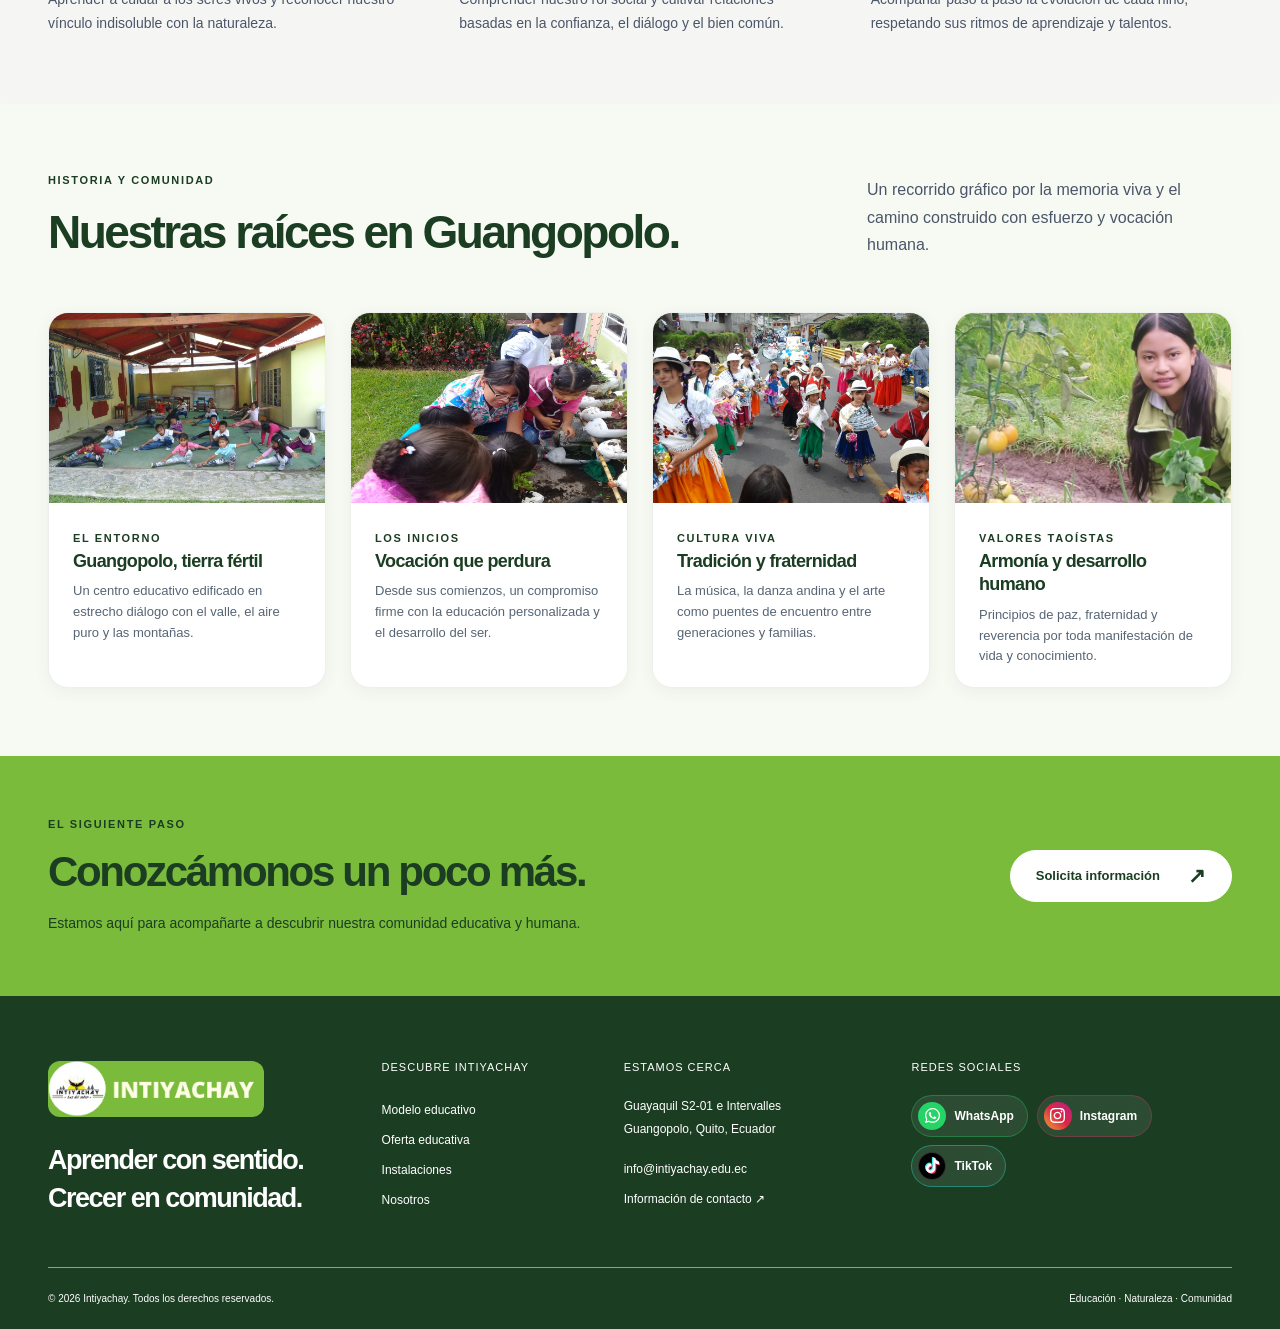
==== commit c6fa6c8b: "feat(nav): habilitar barra desplazable horizontalmente en movil con las 5 opciones completas y autoc" ====
--- a/acerca-de-nosotros/index.html
+++ b/acerca-de-nosotros/index.html
@@ -30,6 +30,7 @@
         <a href="/oferta-educativa/">Oferta educativa</a>
         <a href="/nuestras-instalciones/">Instalaciones</a>
         <a aria-current="page" href="/acerca-de-nosotros/">Nosotros</a>
+        <a class="nav-contact-pill" href="/contacto/">Contáctanos</a>
       </nav>
       <a class="button small header-cta" href="/contacto/">Contáctanos<span aria-hidden="true">↗</span></a>
       <button aria-controls="mobile-menu" aria-expanded="false" aria-label="Abrir menú" class="menu-toggle">
--- a/assets/styles.css
+++ b/assets/styles.css
@@ -15,7 +15,9 @@
 
 html {
   scroll-behavior: smooth;
-  scroll-padding-top: 115px
+  scroll-padding-top: 115px;
+  overflow-x: hidden;
+  max-width: 100vw;
 }
 
 body {
@@ -23,7 +25,19 @@
   background: var(--white);
   color: var(--ink);
   font: 16px/1.7 Arial, Helvetica, sans-serif;
-  -webkit-font-smoothing: antialiased
+  -webkit-font-smoothing: antialiased;
+  overflow-x: hidden;
+  max-width: 100vw;
+}
+
+h1,
+h2,
+h3,
+h4,
+p,
+span,
+a {
+  overflow-wrap: break-word;
 }
 
 h1,
@@ -1831,8 +1845,9 @@
 }
 
 @media(max-width:380px) {
-  .hero h1 {
-    font-size: 49px
+  .hero h1,
+  .photo-hero h1 {
+    font-size: clamp(30px, 9.5vw, 42px) !important;
   }
 
   .hero-photo {
@@ -2817,8 +2832,9 @@
   }
 
   .location-card .text-link {
-    margin-top: 0;
-    margin-left: 15px
+    display: inline-block;
+    margin-top: 14px;
+    margin-left: 0;
   }
 
   .location-card h3 {
@@ -3756,6 +3772,106 @@
   box-shadow: 0 4px 14px rgba(122, 187, 59, 0.3) !important;
 }
 
+@media (min-width: 901px) {
+  .desktop-nav .nav-contact-pill {
+    display: none !important;
+  }
+}
+
+@media (max-width: 900px) {
+  .header {
+    position: sticky !important;
+    top: 0 !important;
+    z-index: 1000 !important;
+    background: rgba(255, 255, 255, 0.98) !important;
+    backdrop-filter: blur(12px) !important;
+    -webkit-backdrop-filter: blur(12px) !important;
+    border-bottom: 1px solid rgba(27, 61, 34, 0.08) !important;
+    box-shadow: 0 4px 20px rgba(0, 0, 0, 0.04) !important;
+  }
+
+  .nav-row {
+    height: auto !important;
+    min-height: 52px !important;
+    padding-top: 10px !important;
+    padding-bottom: 8px !important;
+    display: flex !important;
+    flex-wrap: wrap !important;
+    align-items: center !important;
+    justify-content: space-between !important;
+    row-gap: 8px !important;
+    column-gap: 12px !important;
+  }
+
+  .brand {
+    display: flex !important;
+    align-items: center !important;
+    flex-shrink: 0 !important;
+  }
+
+  .brand img {
+    width: 140px !important;
+    height: auto !important;
+    display: block !important;
+  }
+
+  .menu-toggle {
+    display: flex !important;
+    align-items: center !important;
+    justify-content: center !important;
+    margin-left: auto !important;
+    width: 40px !important;
+    height: 40px !important;
+    padding: 8px !important;
+  }
+
+  .header-cta {
+    display: none !important;
+  }
+
+  /* Barra de navegación de botones desplazable horizontalmente */
+  .desktop-nav {
+    display: flex !important;
+    order: 3 !important;
+    width: 100% !important;
+    max-width: 100% !important;
+    overflow-x: auto !important;
+    overflow-y: hidden !important;
+    -webkit-overflow-scrolling: touch !important;
+    scrollbar-width: none !important;
+    -ms-overflow-style: none !important;
+    gap: 8px !important;
+    padding: 2px 2px 6px 2px !important;
+    margin: 0 !important;
+    white-space: nowrap !important;
+    scroll-snap-type: x proximity !important;
+    overscroll-behavior-x: contain !important;
+  }
+
+  .desktop-nav::-webkit-scrollbar {
+    display: none !important;
+    width: 0 !important;
+    height: 0 !important;
+  }
+
+  .desktop-nav a {
+    flex-shrink: 0 !important;
+    display: inline-flex !important;
+    align-items: center !important;
+    justify-content: center !important;
+    padding: 7px 15px !important;
+    font-size: 12px !important;
+    font-weight: 600 !important;
+    border-radius: 100px !important;
+    scroll-snap-align: start !important;
+    white-space: nowrap !important;
+  }
+
+  .desktop-nav .nav-contact-pill {
+    display: inline-flex !important;
+  }
+}
+
 /* Espaciados más compactos y fluidos (sin huecos vacíos excesivos) */
 .section {
   padding-block: 68px !important;
@@ -3801,7 +3917,7 @@
 .social-links-list {
   display: flex !important;
   flex-direction: row !important;
-  flex-wrap: nowrap !important;
+  flex-wrap: wrap !important;
   gap: 8px !important;
   align-items: center !important;
 }
@@ -4099,10 +4215,13 @@
   display: block;
 }
 
-.grade-thumb span {
+.grade-thumb span,
+.grade-thumb figcaption {
   font-size: 11px;
   font-weight: 600;
   color: #1B3D22;
+  margin: 0;
+  line-height: 1.35;
 }
 
 /* Tarjetas Históricas (Acerca de nosotros) */
@@ -4622,14 +4741,184 @@
   display: flex !important;
   justify-content: center !important;
   align-items: center !important;
+  width: 100% !important;
+  max-width: 100% !important;
+  overflow: hidden !important;
+  box-sizing: border-box !important;
 }
 
 .community-tiktok-creator-wrap .tiktok-embed {
   margin: 0 auto !important;
-  border-radius: 18px !important;
-  box-shadow: 0 10px 30px rgba(0, 0, 0, 0.08) !important;
-  border: 1px solid rgba(27, 61, 34, 0.08) !important;
+  border-radius: 20px !important;
+  box-shadow: 0 12px 36px rgba(0, 0, 0, 0.08) !important;
+  border: 1px solid rgba(27, 61, 34, 0.1) !important;
   background: #FFFFFF !important;
+  width: 100% !important;
+  max-width: 440px !important;
+  min-width: 0 !important;
+  overflow: hidden !important;
+  box-sizing: border-box !important;
+}
+
+.community-tiktok-creator-wrap iframe {
+  width: 100% !important;
+  max-width: 100% !important;
+  min-width: 0 !important;
+  border-radius: 20px !important;
+  border: none !important;
+  box-sizing: border-box !important;
+  display: block !important;
+}
+
+/* Fallback Card for TikTok Embed */
+.tiktok-fallback-card {
+  padding: 30px 26px !important;
+  background: linear-gradient(180deg, #FFFFFF 0%, #F9FAF9 100%) !important;
+  border-radius: 20px !important;
+  display: flex !important;
+  flex-direction: column !important;
+  gap: 18px !important;
+  box-sizing: border-box !important;
+  width: 100% !important;
+}
+
+.tiktok-card-header {
+  display: flex !important;
+  align-items: center !important;
+  gap: 14px !important;
+}
+
+.tiktok-card-avatar {
+  width: 60px !important;
+  height: 60px !important;
+  border-radius: 50% !important;
+  background: #FFFFFF !important;
+  border: 2px solid #7ABB3B !important;
+  padding: 4px !important;
+  display: flex !important;
+  align-items: center !important;
+  justify-content: center !important;
+  flex-shrink: 0 !important;
+  box-shadow: 0 4px 12px rgba(122, 187, 59, 0.15) !important;
+}
+
+.tiktok-card-avatar img {
+  width: 100% !important;
+  height: auto !important;
+  max-height: 100% !important;
+  object-fit: contain !important;
+}
+
+.tiktok-card-meta {
+  display: flex !important;
+  flex-direction: column !important;
+  gap: 2px !important;
+  min-width: 0 !important;
+}
+
+.tiktok-card-name-row {
+  display: flex !important;
+  align-items: center !important;
+  gap: 6px !important;
+}
+
+.tiktok-card-name {
+  font-size: 17px !important;
+  font-weight: 800 !important;
+  color: #1B3D22 !important;
+  margin: 0 !important;
+  line-height: 1.2 !important;
+}
+
+.tiktok-badge-verified {
+  width: 16px !important;
+  height: 16px !important;
+  background: #20D5EC !important;
+  color: #FFFFFF !important;
+  border-radius: 50% !important;
+  display: inline-flex !important;
+  align-items: center !important;
+  justify-content: center !important;
+  font-size: 10px !important;
+  font-weight: 900 !important;
+  flex-shrink: 0 !important;
+}
+
+.tiktok-card-handle {
+  font-size: 13px !important;
+  font-weight: 600 !important;
+  color: #FE2C55 !important;
+  text-decoration: none !important;
+}
+
+.tiktok-card-handle:hover {
+  text-decoration: underline !important;
+}
+
+.tiktok-card-tag {
+  font-size: 11px !important;
+  color: #718096 !important;
+  font-weight: 500 !important;
+}
+
+.tiktok-card-bio {
+  font-size: 14px !important;
+  line-height: 1.55 !important;
+  color: #4A5568 !important;
+  margin: 0 !important;
+}
+
+.tiktok-card-highlights {
+  display: grid !important;
+  grid-template-columns: repeat(3, 1fr) !important;
+  gap: 8px !important;
+  padding: 10px !important;
+  background: #F4F6F5 !important;
+  border-radius: 12px !important;
+  text-align: center !important;
+}
+
+.tiktok-stat-item strong {
+  display: block !important;
+  font-size: 14px !important;
+  font-weight: 800 !important;
+  color: #1B3D22 !important;
+}
+
+.tiktok-stat-item span {
+  display: block !important;
+  font-size: 10px !important;
+  color: #718096 !important;
+  font-weight: 500 !important;
+  text-transform: uppercase !important;
+  letter-spacing: 0.5px !important;
+}
+
+.tiktok-card-cta {
+  display: inline-flex !important;
+  align-items: center !important;
+  justify-content: center !important;
+  gap: 10px !important;
+  background: #000000 !important;
+  color: #FFFFFF !important;
+  font-size: 14px !important;
+  font-weight: 700 !important;
+  padding: 12px 20px !important;
+  border-radius: 12px !important;
+  text-decoration: none !important;
+  transition: all 0.25s ease !important;
+  box-shadow: 0 4px 14px rgba(0, 0, 0, 0.15) !important;
+}
+
+.tiktok-card-cta:hover {
+  background: #FE2C55 !important;
+  color: #FFFFFF !important;
+  transform: translateY(-2px) !important;
+  box-shadow: 0 6px 20px rgba(254, 44, 85, 0.35) !important;
+}
+
+.tiktok-card-cta svg {
+  fill: currentColor !important;
 }
 
 @media (max-width: 960px) {
@@ -4640,6 +4929,54 @@
 
   .community-social-grid {
     grid-template-columns: 1fr !important;
-    gap: 36px !important;
+    gap: 32px !important;
+  }
+
+  .social-channels-list {
+    flex-direction: column !important;
+    gap: 12px !important;
+    width: 100% !important;
+  }
+
+  .social-channel-item {
+    width: 100% !important;
+  }
+}
+
+@media (max-width: 600px) {
+  .community-social-section {
+    padding-block: 46px !important;
+  }
+
+  .community-social-copy h2 {
+    font-size: 28px !important;
+  }
+
+  .community-tiktok-creator-wrap .tiktok-embed {
+    max-width: 100% !important;
+    border-radius: 16px !important;
+  }
+
+  .tiktok-fallback-card {
+    padding: 20px 16px !important;
+    gap: 14px !important;
+  }
+
+  .tiktok-card-avatar {
+    width: 50px !important;
+    height: 50px !important;
+  }
+
+  .tiktok-card-name {
+    font-size: 15px !important;
+  }
+
+  .tiktok-card-bio {
+    font-size: 13px !important;
+  }
+
+  .history-grid {
+    grid-template-columns: 1fr !important;
+    gap: 18px !important;
   }
 }
